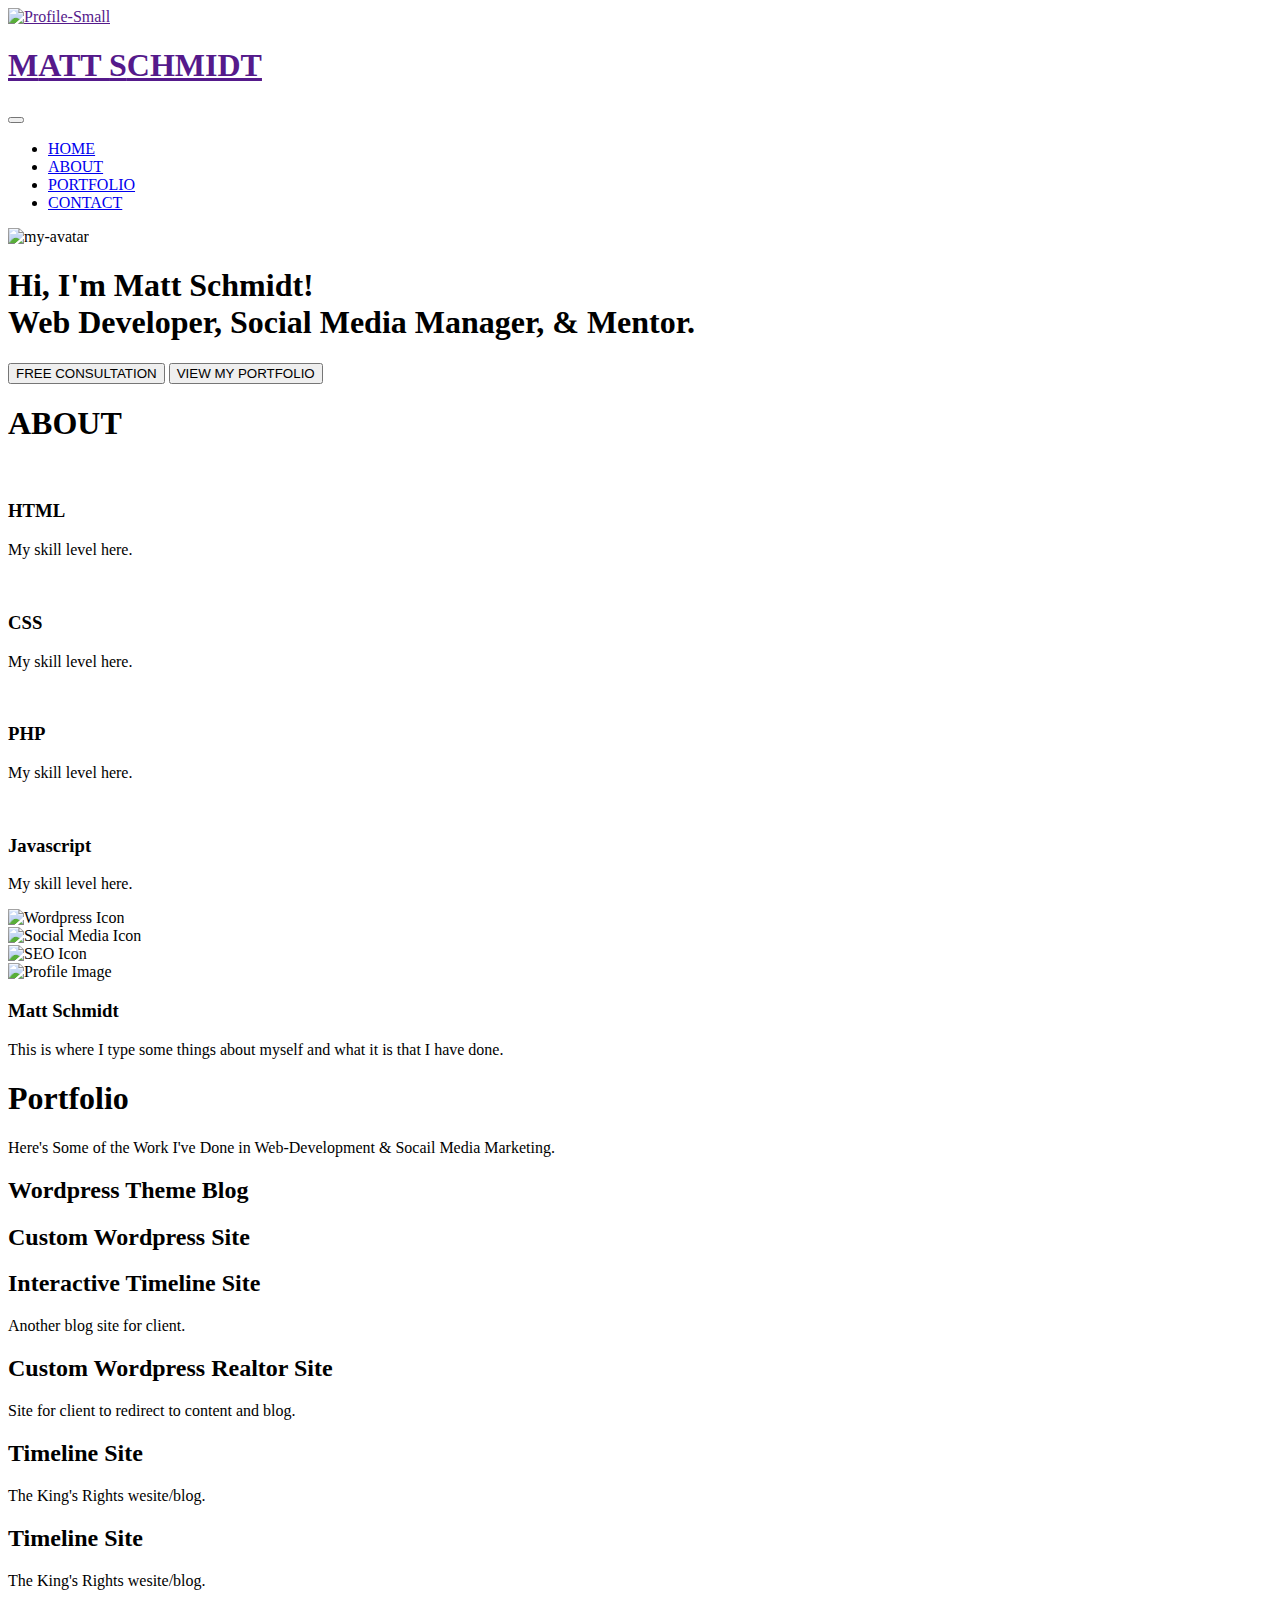
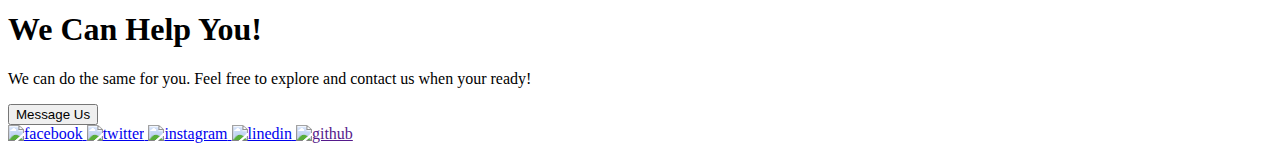
==== index.html @ c2aea539 "change css style folder name" ====
<!DOCTYPE html>
<html lang="en" dir="ltr">

<head>
  <meta charset="utf-8">
  <title>Matt Schmidt</title>
  <link rel="stylesheet" href="https://stackpath.bootstrapcdn.com/bootstrap/4.3.0/css/bootstrap.min.css" integrity="sha384-PDle/QlgIONtM1aqA2Qemk5gPOE7wFq8+Em+G/hmo5Iq0CCmYZLv3fVRDJ4MMwEA" crossorigin="anonymous">
  <meta name="viewport" content="width=device-width, initial-scale=1">
  <link href="https://fonts.googleapis.com/css?family=Lora|Oswald" rel="stylesheet">
  <link rel="stylesheet" href="CSS/style.css">
</head>

<body>
  <nav class="navbar navbar-expand-md navbar-dark bg-dark sticky-top remove-nav-padding">
    <a class="navbar-brand edits-to-nav-heading" href="">
      <img class="profile-image" src="images/profilesmall.png" alt="Profile-Small">
      <h1 class="logo"><span class="h3-large">M</span><span class="h3-small">ATT </span><span class="h3-large">S</span><span class="h3-small">CHMIDT</span></h1>
    </a>
    <button class="navbar-toggler" type="button" data-toggle="collapse" data-target="#navbarNav" aria-controls="navbarNav" aria-expanded="false" aria-label="Toggle navigation">
      <span class="navbar-toggler-icon"></span>
    </button>
    <div class="collapse navbar-collapse" id="navbarNav">
      <ul class="navbar-nav ml-auto">
        <li class="nav-item active">
          <a class="nav-link scroll" href="#home">HOME</a>
        </li>
        <li class="nav-item">
          <a class="nav-link scroll" href="#about">ABOUT</a>
        </li>
        <li class="nav-item">
          <a class="nav-link scroll" href="#portfolio">PORTFOLIO</a>
        </li>
        <li class="nav-item">
          <a class="nav-link scroll" href="#contact">CONTACT</a>
        </li>
      </ul>
    </div>
  </nav>
  <div id="home" class="header-section parallax--bg" style="background-image: url(https://cdn.pixabay.com/photo/2017/06/26/08/13/mockup-2443050_960_720.jpg)">
    <div class="header-section-info">
      <img src="images/Matt Travis Profile Photo.jpg" alt="my-avatar">
      <h1>Hi, I'm <span>Matt Schmidt</span>!<br>Web Developer, Social Media Manager, & Mentor.</h1>
      <div class="header-buttons">
        <button type="button" class="btn btn-dark button-edit-small">FREE CONSULTATION</button>
        <button type="button" class="btn btn-dark button-edit-small">VIEW MY PORTFOLIO</button>
      </div>
    </div>
  </div>
  <div id="about" class="middle-section">
    <h1>ABOUT</h1>
    <div class="services">
      <div class="languages">
        <img src="https://image.flaticon.com/icons/svg/25/25252.svg" alt="">
        <h3>HTML</h3>
        <p>My skill level here.</p>
        <img src="https://image.flaticon.com/icons/svg/9/9299.svg" alt="">
        <h3>CSS</h3>
        <p>My skill level here.</p>
        <img src="https://image.flaticon.com/icons/svg/1/1975.svg" alt="">
        <h3>PHP</h3>
        <p>My skill level here.</p>
        <img src="https://image.flaticon.com/icons/svg/919/919828.svg" alt="">
        <h3>Javascript</h3>
        <p>My skill level here.</p>
      </div>
      <div class="service-and-me">
        <div class="web-services">
          <div class="service s1">
            <img src="https://image.flaticon.com/icons/svg/34/34209.svg" alt="Wordpress Icon">
          </div>
          <div class="service s2">
            <img src="https://image.flaticon.com/icons/svg/865/865136.svg" alt="Social Media Icon">
          </div>
          <div class="service s3">
            <img src="https://image.flaticon.com/icons/svg/1150/1150575.svg" alt="SEO Icon">
          </div>
        </div>
        <div class="about-me">
          <img src="images/profilesmall.png" alt="Profile Image">
          <h3>Matt Schmidt</h3>
          <p>This is where I type some things about myself and what it is that I have done.</p>
        </div>
      </div>
    </div>
  </div>
  <div id="portfolio" class="bottom-section">
    <div class="portfolio-heading">
      <h1>Portfolio</h1>
      <p>Here's Some of the Work I've Done in Web-Development & Socail Media Marketing.</p>
    </div>
    <div class="grid-portfolio">
      <div class="grid-portfolio-item one">
        <h2>Wordpress Theme Blog</h2>
      </div>
      <div class="grid-portfolio-item two">
        <h2>Custom Wordpress Site</h2>
      </div>
      <div class="grid-portfolio-item three">
        <h2>Interactive Timeline Site</h2>
        <p>Another blog site for client.</p>
      </div>
      <div class="grid-portfolio-item four">
        <h2>Custom Wordpress Realtor Site</h2>
        <p>Site for client to redirect to content and blog.</p>
      </div>
      <div class="grid-portfolio-item five">
        <h2>Timeline Site</h2>
        <p>The King's Rights wesite/blog.</p>
      </div>
      <div class="grid-portfolio-item six">
        <h2>Timeline Site</h2>
        <p>The King's Rights wesite/blog.</p>
      </div>
    </div>
  </div>
  <div id="contact" class="lower-bottom-section">
    <div class="contact-section">
      <h1>We Can Help You!</h1>
      <p>We can do the same for you. Feel free to explore and contact us when your ready!</p>
      <button type="button" class="btn btn-dark">Message Us</button>
    </div>
  </div>
  <div class="footer-section bg-dark">
    <div class="social-media">
      <a href="https://www.facebook.com/WestonMediaCo">
        <img class="social-media-icon" src="https://image.flaticon.com/icons/svg/145/145802.svg" alt="facebook">
      </a>
      <a href="https://twitter.com/WestonMediaCo">
        <img class="social-media-icon" src="https://image.flaticon.com/icons/svg/145/145812.svg" alt="twitter">
      </a>
      <a href="https://www.instagram.com/westonmediaco">
        <img class="social-media-icon" src="https://image.flaticon.com/icons/svg/145/145805.svg" alt="instagram">
      </a>
      <a href="https://www.linkedin.com/in/matthew-schmidt-96b339a3/">
        <img class="social-media-icon" src="https://image.flaticon.com/icons/svg/145/145807.svg" alt="linedin">
      </a>
      <a href="">
        <img class="social-media-icon" src="https://image.flaticon.com/icons/svg/733/733553.svg" alt="github">
      </a>
    </div>
  </div>

  <script src="https://code.jquery.com/jquery-3.3.1.slim.min.js" integrity="sha384-q8i/X+965DzO0rT7abK41JStQIAqVgRVzpbzo5smXKp4YfRvH+8abtTE1Pi6jizo" crossorigin="anonymous"></script>
  <script src="https://cdnjs.cloudflare.com/ajax/libs/popper.js/1.14.7/umd/popper.min.js" integrity="sha384-UO2eT0CpHqdSJQ6hJty5KVphtPhzWj9WO1clHTMGa3JDZwrnQq4sF86dIHNDz0W1" crossorigin="anonymous"></script>
  <script src="https://stackpath.bootstrapcdn.com/bootstrap/4.3.0/js/bootstrap.min.js" integrity="sha384-7aThvCh9TypR7fIc2HV4O/nFMVCBwyIUKL8XCtKE+8xgCgl/PQGuFsvShjr74PBp" crossorigin="anonymous"></script>
  <script src="script.js"></script>

</body>

</html>
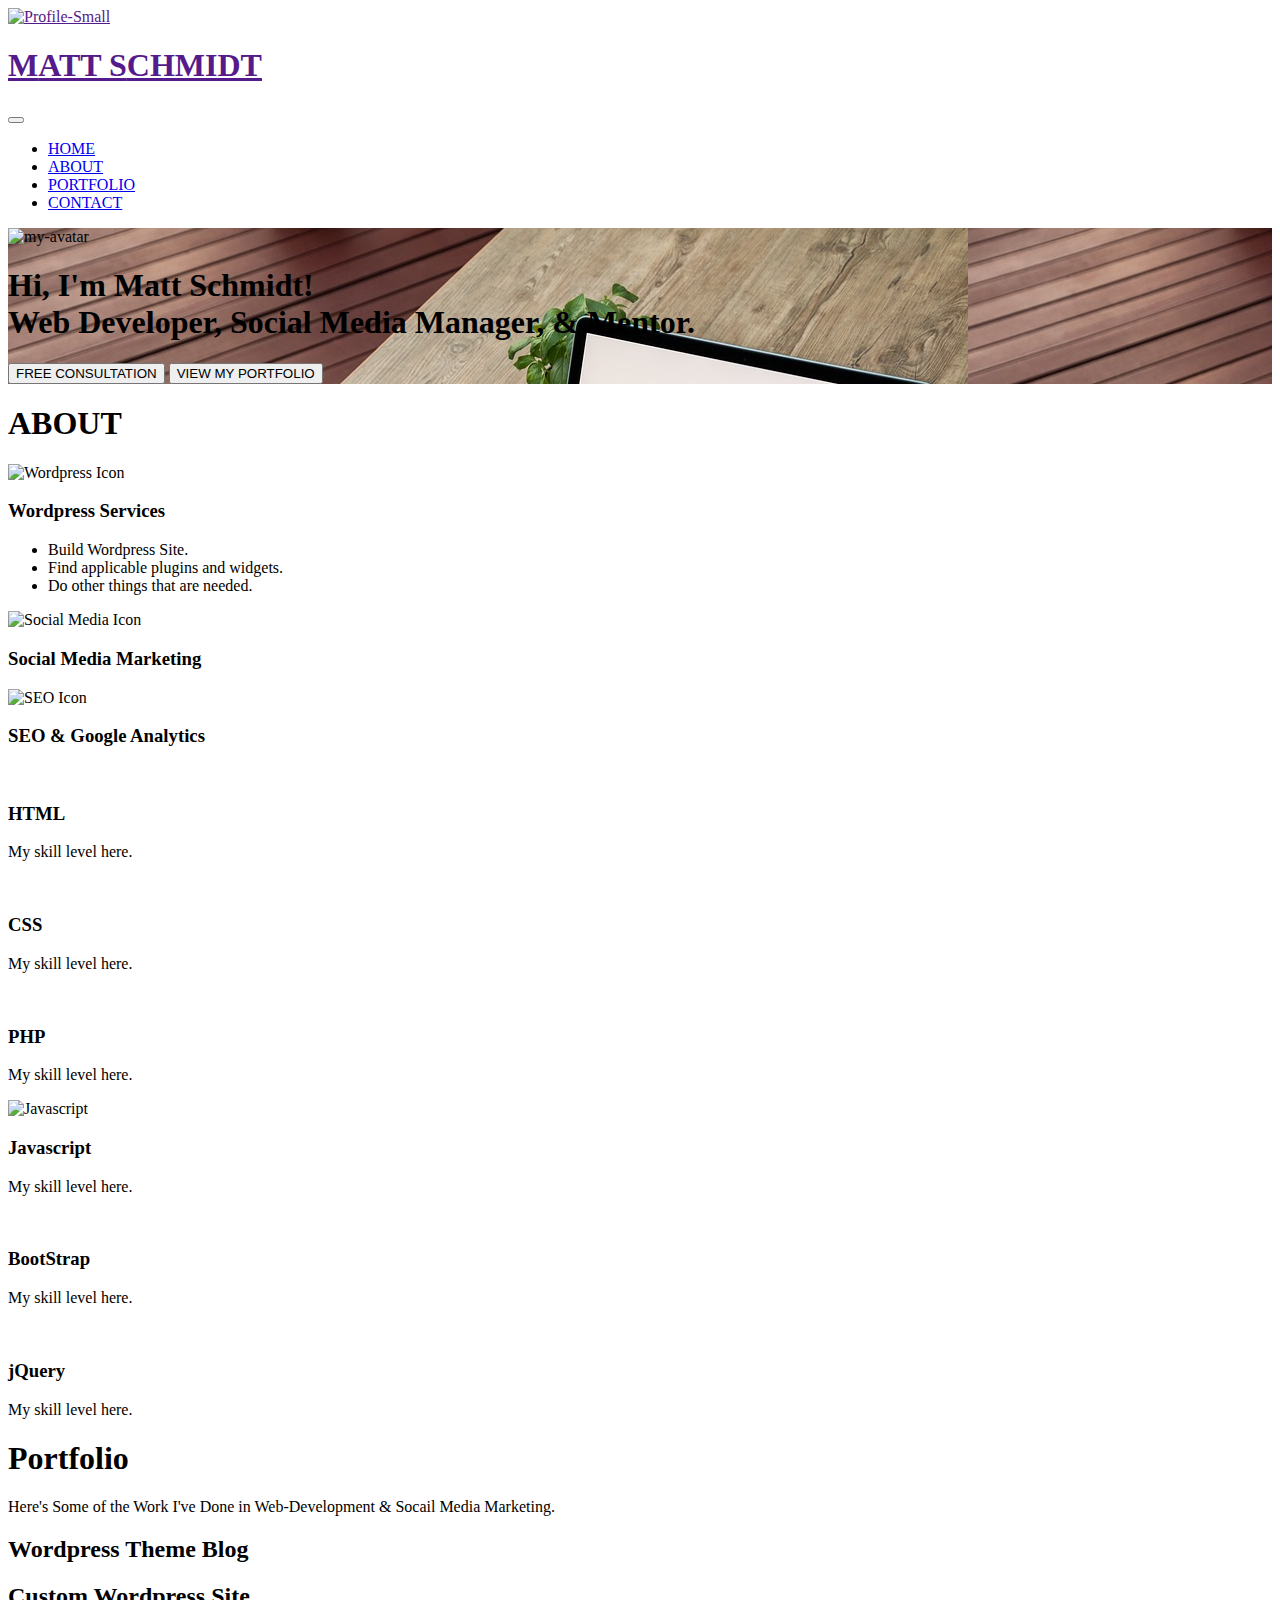
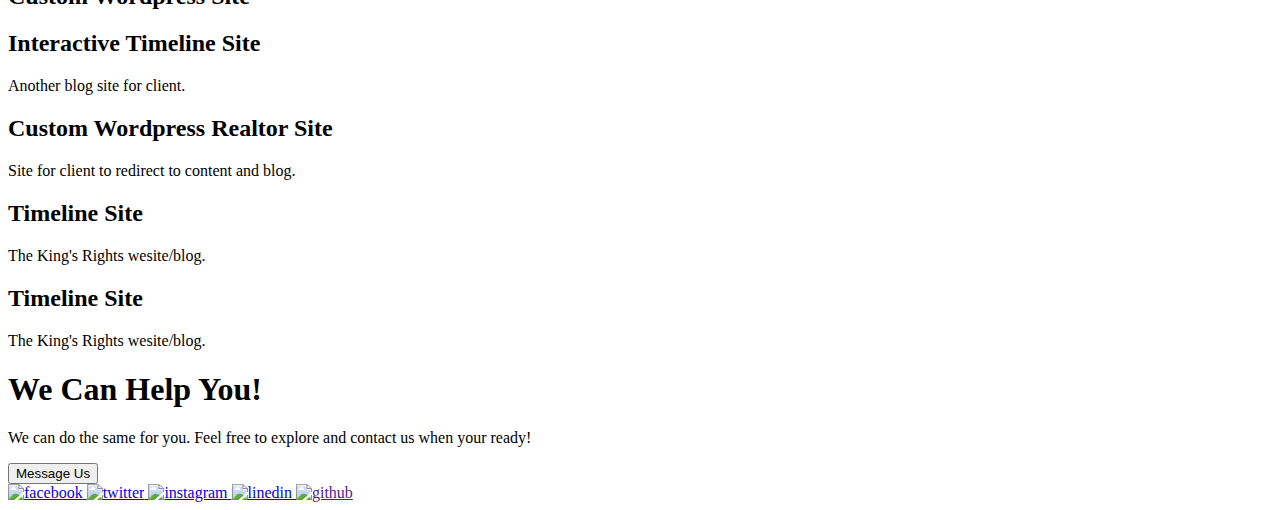
==== commit b5d26685: "Updating All Files" ====
--- a/index.html
+++ b/index.html
@@ -7,7 +7,7 @@
   <link rel="stylesheet" href="https://stackpath.bootstrapcdn.com/bootstrap/4.3.0/css/bootstrap.min.css" integrity="sha384-PDle/QlgIONtM1aqA2Qemk5gPOE7wFq8+Em+G/hmo5Iq0CCmYZLv3fVRDJ4MMwEA" crossorigin="anonymous">
   <meta name="viewport" content="width=device-width, initial-scale=1">
   <link href="https://fonts.googleapis.com/css?family=Lora|Oswald" rel="stylesheet">
-  <link rel="stylesheet" href="CSS/style.css">
+  <link rel="stylesheet" href="css/style.css">
 </head>
 
 <body>
@@ -36,7 +36,7 @@
       </ul>
     </div>
   </nav>
-  <div id="home" class="header-section parallax--bg" style="background-image: url(https://cdn.pixabay.com/photo/2017/06/26/08/13/mockup-2443050_960_720.jpg)">
+  <div id="home" class="header-section parallax--bg" style="background-image: url('images/laptop-on-tables.jpg')">
     <div class="header-section-info">
       <img src="images/Matt Travis Profile Photo.jpg" alt="my-avatar">
       <h1>Hi, I'm <span>Matt Schmidt</span>!<br>Web Developer, Social Media Manager, & Mentor.</h1>
@@ -48,38 +48,67 @@
   </div>
   <div id="about" class="middle-section">
     <h1>ABOUT</h1>
-    <div class="services">
-      <div class="languages">
-        <img src="https://image.flaticon.com/icons/svg/25/25252.svg" alt="">
+        <div class="web-services">
+          <div class="ind-service s1">
+            <img src="images/wordpress.png" alt="Wordpress Icon">
+            <h3>Wordpress Services</h3>
+            <ul>
+              <li>Build Wordpress Site.</li>
+              <li>Find applicable plugins and widgets.</li>
+              <li>Do other things that are needed.</li>
+            </ul>
+          </div>
+          <div class="ind-service s2">
+            <img src="https://image.flaticon.com/icons/svg/865/865136.svg" alt="Social Media Icon">
+            <h3>Social Media Marketing</h3>
+          </div>
+          <div class="ind-service s3">
+            <img src="https://image.flaticon.com/icons/svg/1150/1150575.svg" alt="SEO Icon">
+            <h3>SEO & Google Analytics</h3>
+          </div>
+    </div>
+    <div class="languages">
+      <div class="lang-box">
+        <div class="lang-img-bg">
+          <img src="https://image.flaticon.com/icons/svg/25/25252.svg" alt="">
+        </div>
         <h3>HTML</h3>
         <p>My skill level here.</p>
-        <img src="https://image.flaticon.com/icons/svg/9/9299.svg" alt="">
+      </div>
+      <div class="lang-box">
+        <div class="lang-img-bg">
+          <img src="https://image.flaticon.com/icons/svg/9/9299.svg" alt="">
+        </div>
         <h3>CSS</h3>
         <p>My skill level here.</p>
-        <img src="https://image.flaticon.com/icons/svg/1/1975.svg" alt="">
+      </div>
+      <div class="lang-box">
+        <div class="lang-img-bg">
+          <img src="images/php.png" alt="">
+        </div>
         <h3>PHP</h3>
         <p>My skill level here.</p>
-        <img src="https://image.flaticon.com/icons/svg/919/919828.svg" alt="">
+      </div>
+      <div class="lang-box">
+        <div class="lang-img-bg">
+          <img src="https://image.flaticon.com/icons/svg/919/919828.svg" alt="Javascript">
+        </div>
         <h3>Javascript</h3>
         <p>My skill level here.</p>
       </div>
-      <div class="service-and-me">
-        <div class="web-services">
-          <div class="service s1">
-            <img src="https://image.flaticon.com/icons/svg/34/34209.svg" alt="Wordpress Icon">
-          </div>
-          <div class="service s2">
-            <img src="https://image.flaticon.com/icons/svg/865/865136.svg" alt="Social Media Icon">
-          </div>
-          <div class="service s3">
-            <img src="https://image.flaticon.com/icons/svg/1150/1150575.svg" alt="SEO Icon">
-          </div>
+      <div class="lang-box">
+        <div class="lang-img-bg">
+          <img src="https://image.flaticon.com/icons/svg/1/1975.svg" alt="">
         </div>
-        <div class="about-me">
-          <img src="images/profilesmall.png" alt="Profile Image">
-          <h3>Matt Schmidt</h3>
-          <p>This is where I type some things about myself and what it is that I have done.</p>
+        <h3>BootStrap</h3>
+        <p>My skill level here.</p>
+      </div>
+      <div class="lang-box">
+        <div class="lang-img-bg">
+          <img src="https://image.flaticon.com/icons/svg/1/1975.svg" alt="">
         </div>
+        <h3>jQuery</h3>
+        <p>My skill level here.</p>
       </div>
     </div>
   </div>
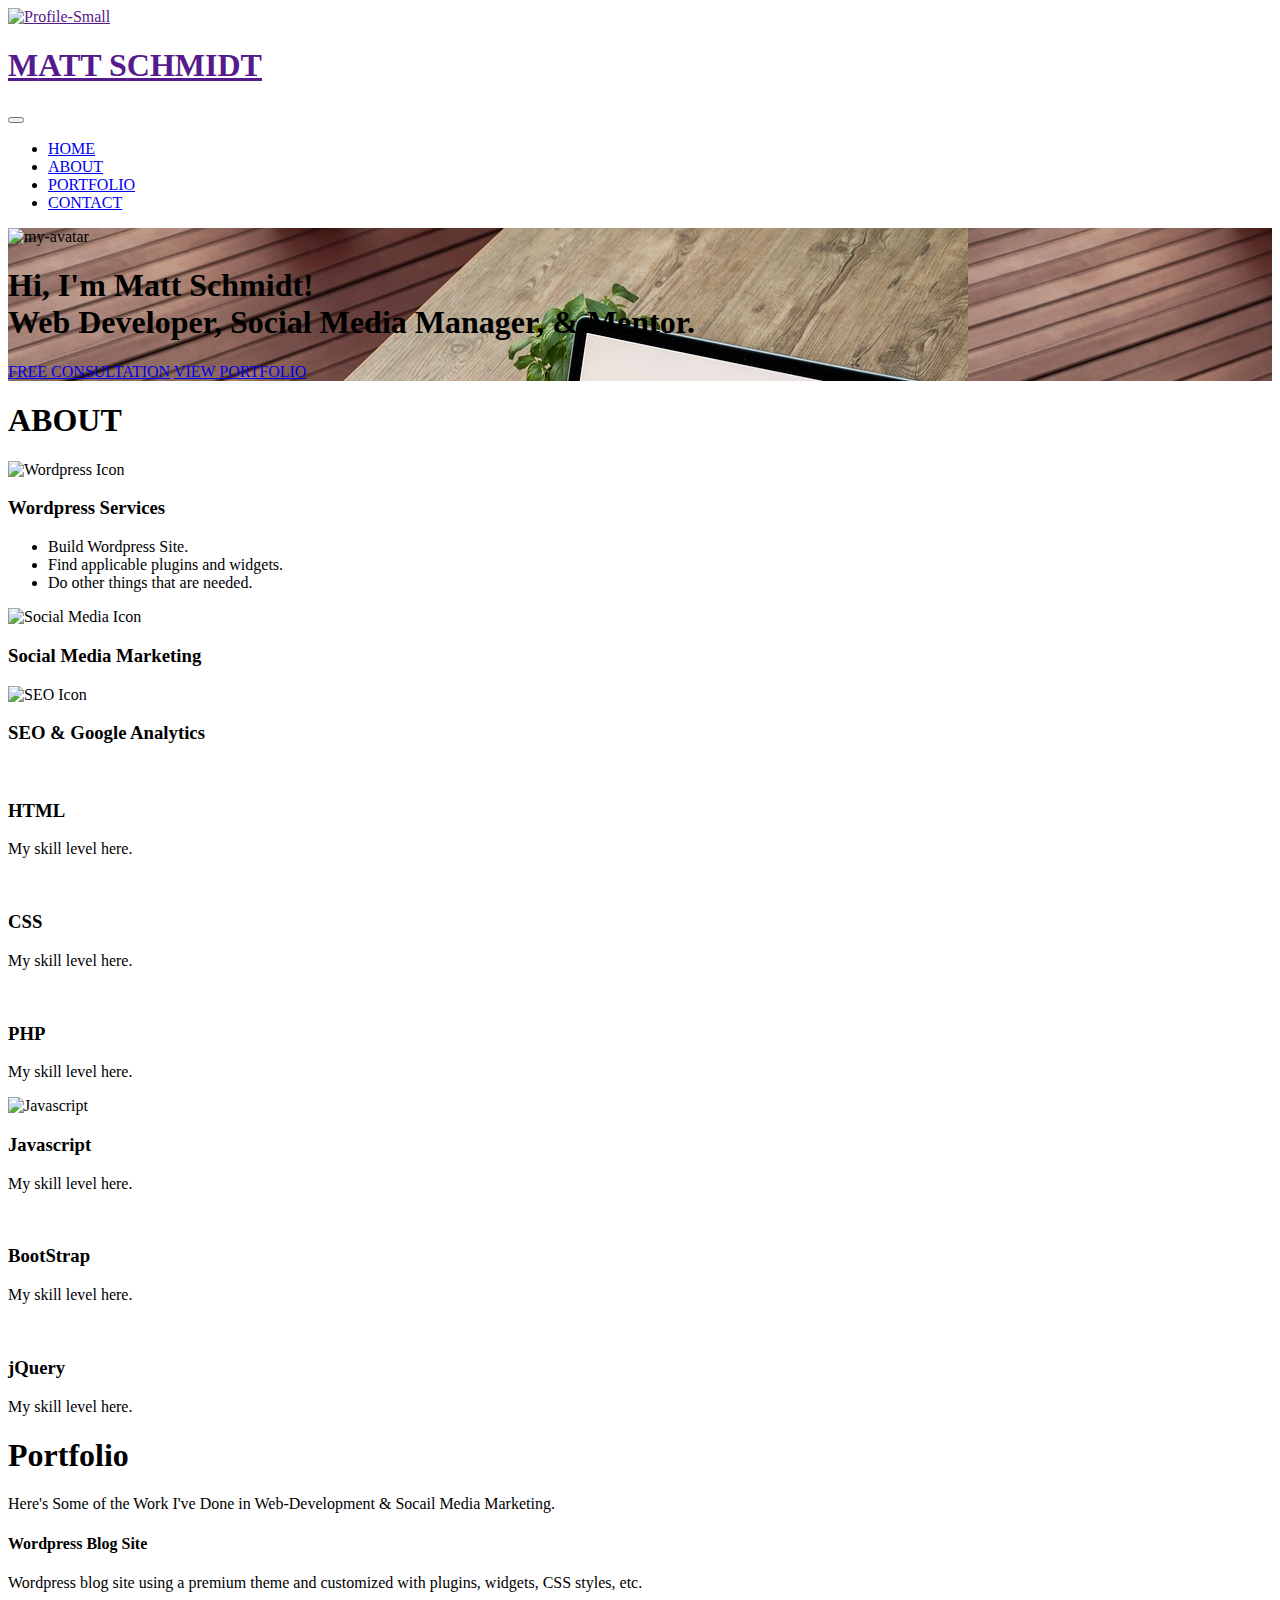
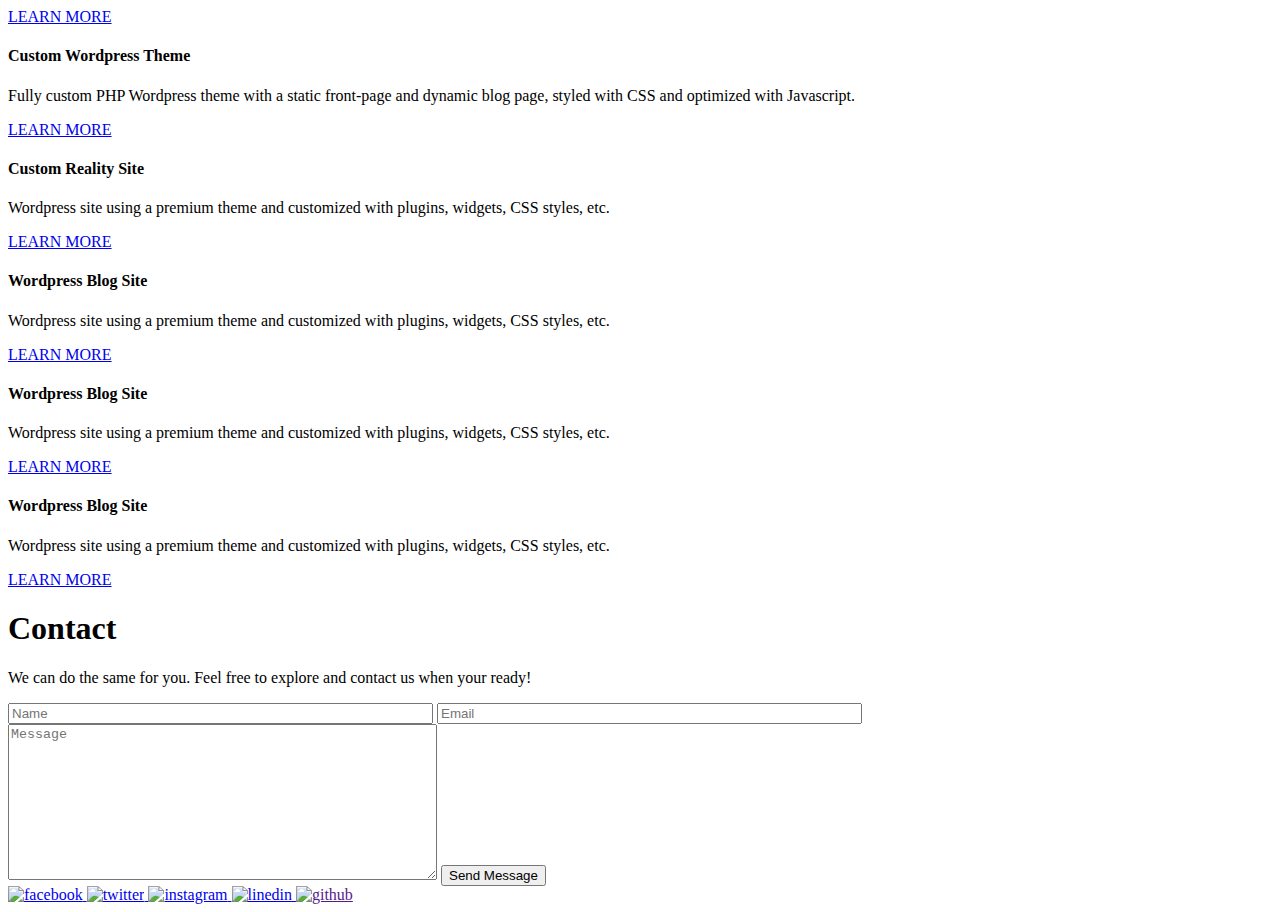
==== commit ef367bab: "javascript order switched" ====
--- a/index.html
+++ b/index.html
@@ -41,31 +41,31 @@
       <img src="images/Matt Travis Profile Photo.jpg" alt="my-avatar">
       <h1>Hi, I'm <span>Matt Schmidt</span>!<br>Web Developer, Social Media Manager, & Mentor.</h1>
       <div class="header-buttons">
-        <button type="button" class="btn btn-dark button-edit-small">FREE CONSULTATION</button>
-        <button type="button" class="btn btn-dark button-edit-small">VIEW MY PORTFOLIO</button>
+        <a class="btn btn-outline-light" href="#contact" role="button">FREE CONSULTATION</a>
+        <a class="btn btn-outline-light" href="#portfolio" role="button">VIEW PORTFOLIO</a>
       </div>
     </div>
   </div>
   <div id="about" class="middle-section">
     <h1>ABOUT</h1>
-        <div class="web-services">
-          <div class="ind-service s1">
-            <img src="images/wordpress.png" alt="Wordpress Icon">
-            <h3>Wordpress Services</h3>
-            <ul>
-              <li>Build Wordpress Site.</li>
-              <li>Find applicable plugins and widgets.</li>
-              <li>Do other things that are needed.</li>
-            </ul>
-          </div>
-          <div class="ind-service s2">
-            <img src="https://image.flaticon.com/icons/svg/865/865136.svg" alt="Social Media Icon">
-            <h3>Social Media Marketing</h3>
-          </div>
-          <div class="ind-service s3">
-            <img src="https://image.flaticon.com/icons/svg/1150/1150575.svg" alt="SEO Icon">
-            <h3>SEO & Google Analytics</h3>
-          </div>
+    <div class="web-services">
+      <div class="ind-service s1">
+        <img src="images/wordpress.png" alt="Wordpress Icon">
+        <h3>Wordpress Services</h3>
+        <ul>
+          <li>Build Wordpress Site.</li>
+          <li>Find applicable plugins and widgets.</li>
+          <li>Do other things that are needed.</li>
+        </ul>
+      </div>
+      <div class="ind-service s2">
+        <img src="https://image.flaticon.com/icons/svg/865/865136.svg" alt="Social Media Icon">
+        <h3>Social Media Marketing</h3>
+      </div>
+      <div class="ind-service s3">
+        <img src="https://image.flaticon.com/icons/svg/1150/1150575.svg" alt="SEO Icon">
+        <h3>SEO & Google Analytics</h3>
+      </div>
     </div>
     <div class="languages">
       <div class="lang-box">
@@ -119,35 +119,70 @@
     </div>
     <div class="grid-portfolio">
       <div class="grid-portfolio-item one">
-        <h2>Wordpress Theme Blog</h2>
+        <div class="overlay overlay-one">
+          <h4>Wordpress Blog Site</h4>
+          <p>Wordpress blog site using a premium theme and customized with plugins, widgets, CSS styles, etc.</p>
+          <div class="overlay-icons">
+            <a class="btn btn-outline-dark" href="thekingsrights.html" role="button">LEARN MORE</a>
+          </div>
+        </div>
       </div>
       <div class="grid-portfolio-item two">
-        <h2>Custom Wordpress Site</h2>
+        <div class="overlay overlay-two">
+          <h4>Custom Wordpress Theme</h4>
+          <p>Fully custom PHP Wordpress theme with a static front-page and dynamic blog page, styled with CSS and optimized with Javascript.</p>
+          <div class="overlay-icons">
+            <a class="btn btn-outline-dark" href="grennslugg.html" role="button">LEARN MORE</a>
+          </div>
+        </div>
       </div>
       <div class="grid-portfolio-item three">
-        <h2>Interactive Timeline Site</h2>
-        <p>Another blog site for client.</p>
+        <div class="overlay overlay-three">
+          <h4>Custom Reality Site</h4>
+          <p>Wordpress site using a premium theme and customized with plugins, widgets, CSS styles, etc.</p>
+          <div class="overlay-icons">
+            <a class="btn btn-outline-dark" href="#contact" role="button">LEARN MORE</a>
+          </div>
+        </div>
       </div>
       <div class="grid-portfolio-item four">
-        <h2>Custom Wordpress Realtor Site</h2>
-        <p>Site for client to redirect to content and blog.</p>
+        <div class="overlay overlay-four">
+          <h4>Wordpress Blog Site</h4>
+          <p>Wordpress site using a premium theme and customized with plugins, widgets, CSS styles, etc.</p>
+          <div class="overlay-icons">
+            <a class="btn btn-outline-dark" href="#contact" role="button">LEARN MORE</a>
+          </div>
+        </div>
       </div>
       <div class="grid-portfolio-item five">
-        <h2>Timeline Site</h2>
-        <p>The King's Rights wesite/blog.</p>
+        <div class="overlay overlay-five">
+          <h4>Wordpress Blog Site</h4>
+          <p>Wordpress site using a premium theme and customized with plugins, widgets, CSS styles, etc.</p>
+          <div class="overlay-icons">
+            <a class="btn btn-outline-dark" href="#contact" role="button">LEARN MORE</a>
+          </div>
+        </div>
       </div>
       <div class="grid-portfolio-item six">
-        <h2>Timeline Site</h2>
-        <p>The King's Rights wesite/blog.</p>
+        <div class="overlay overlay-six">
+          <h4>Wordpress Blog Site</h4>
+          <p>Wordpress site using a premium theme and customized with plugins, widgets, CSS styles, etc.</p>
+          <div class="overlay-icons">
+            <a class="btn btn-outline-dark" href="#contact" role="button">LEARN MORE</a>
+          </div>
+        </div>
       </div>
     </div>
   </div>
   <div id="contact" class="lower-bottom-section">
-    <div class="contact-section">
-      <h1>We Can Help You!</h1>
-      <p>We can do the same for you. Feel free to explore and contact us when your ready!</p>
-      <button type="button" class="btn btn-dark">Message Us</button>
-    </div>
+    <h1>Contact</h1>
+    <p>We can do the same for you. Feel free to explore and contact us when your ready!</p>
+    <form class="contact-form" action="index.html">
+      <input type="text" name="Name" placeholder="Name" size="50" required>
+      <input type="email" name="Email" placeholder="Email" size="50" required>
+      <textarea type="text" name="Message" placeholder="Message" cols="51" rows="10" required></textarea>
+      <input type="submit" value="Send Message" class="btn btn-outline-dark">
+    </form>
   </div>
   <div class="footer-section bg-dark">
     <div class="social-media">
@@ -168,11 +203,11 @@
       </a>
     </div>
   </div>
-
+  
+  <script src="script.js"></script>
   <script src="https://code.jquery.com/jquery-3.3.1.slim.min.js" integrity="sha384-q8i/X+965DzO0rT7abK41JStQIAqVgRVzpbzo5smXKp4YfRvH+8abtTE1Pi6jizo" crossorigin="anonymous"></script>
   <script src="https://cdnjs.cloudflare.com/ajax/libs/popper.js/1.14.7/umd/popper.min.js" integrity="sha384-UO2eT0CpHqdSJQ6hJty5KVphtPhzWj9WO1clHTMGa3JDZwrnQq4sF86dIHNDz0W1" crossorigin="anonymous"></script>
   <script src="https://stackpath.bootstrapcdn.com/bootstrap/4.3.0/js/bootstrap.min.js" integrity="sha384-7aThvCh9TypR7fIc2HV4O/nFMVCBwyIUKL8XCtKE+8xgCgl/PQGuFsvShjr74PBp" crossorigin="anonymous"></script>
-  <script src="script.js"></script>
 
 </body>
 
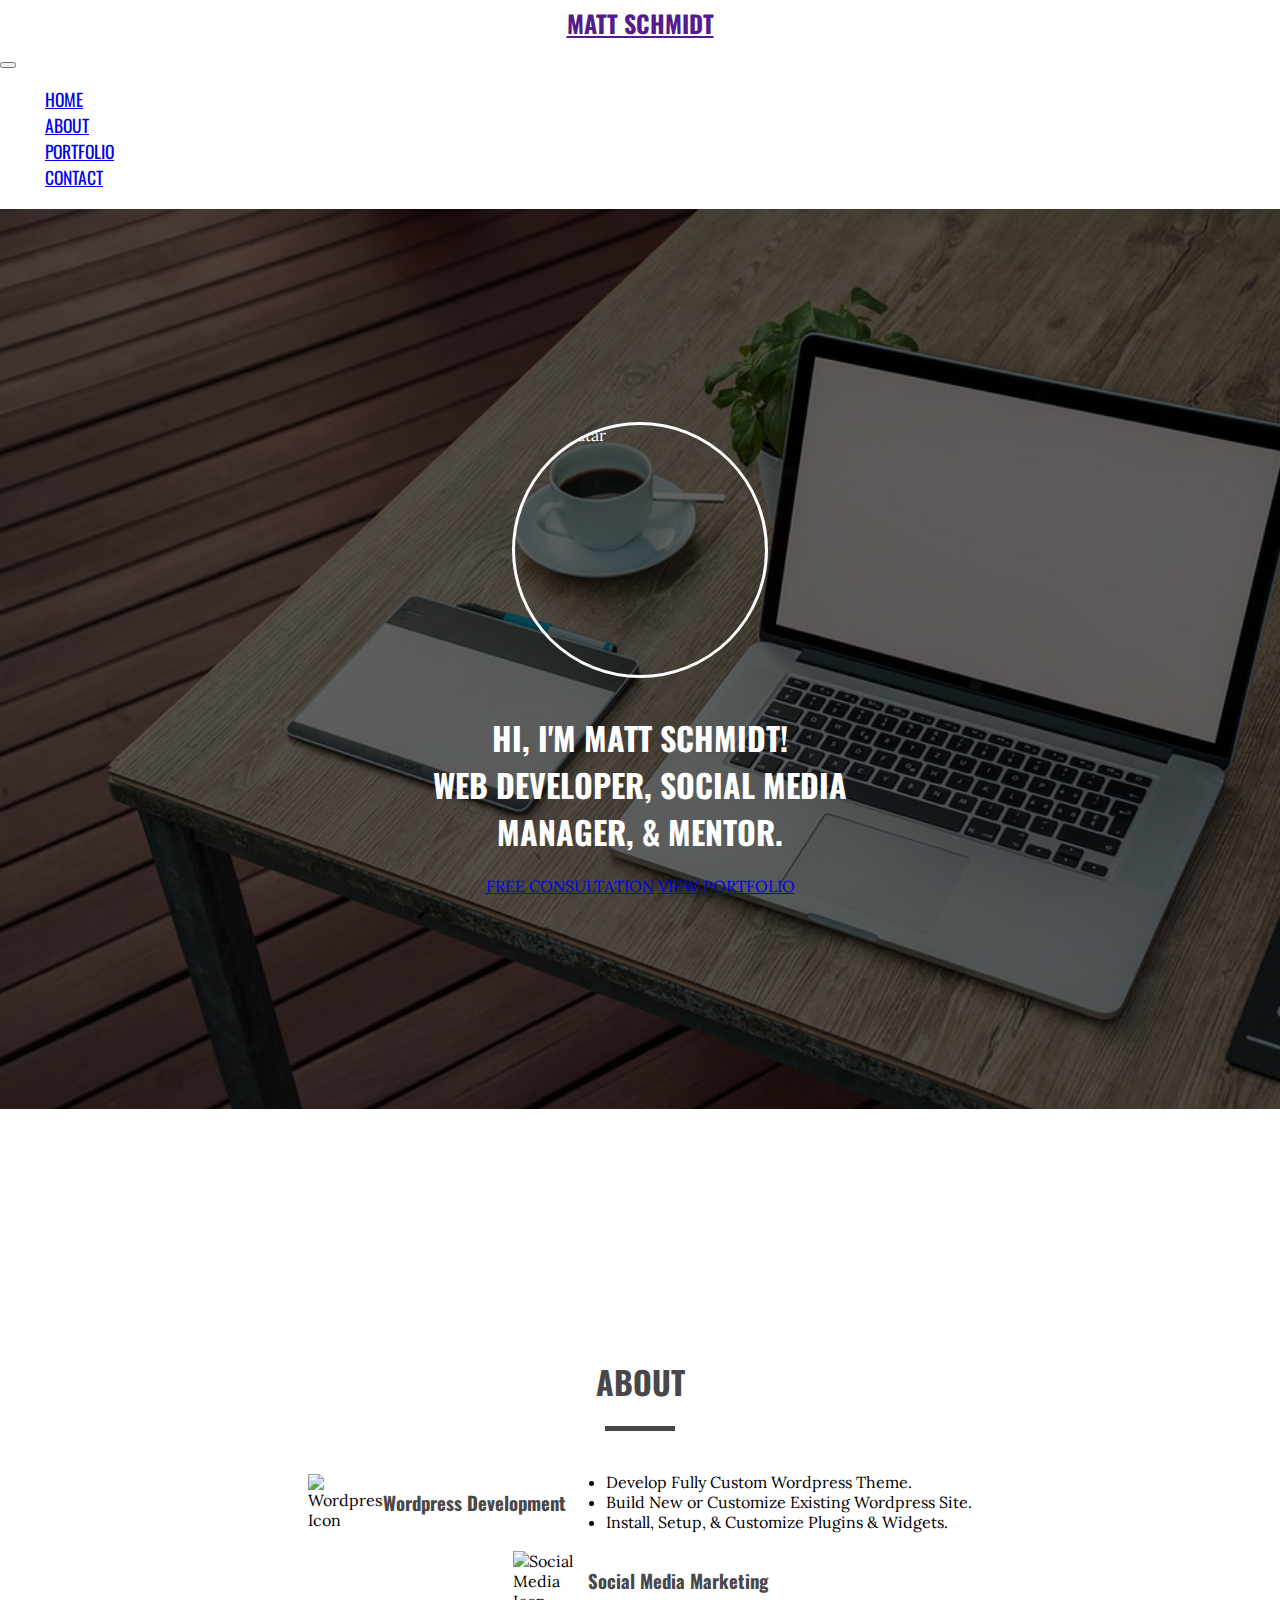
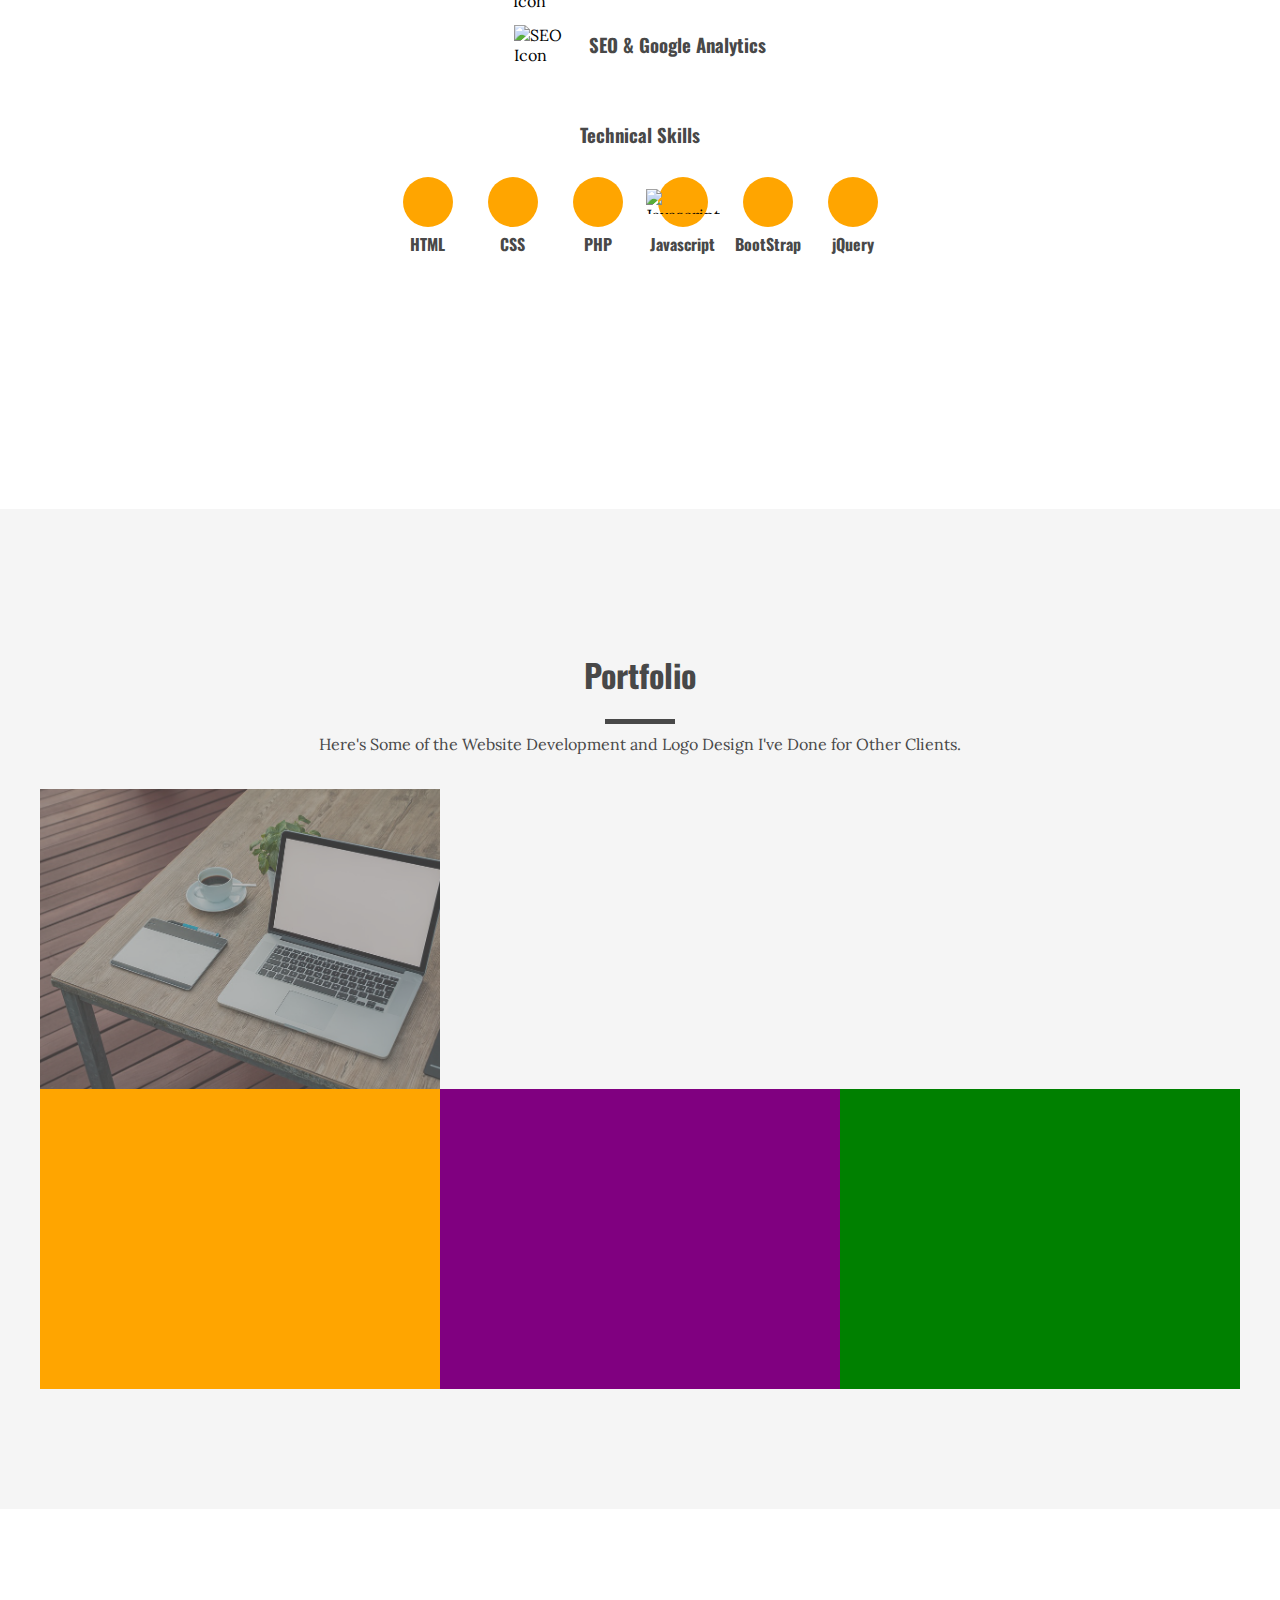
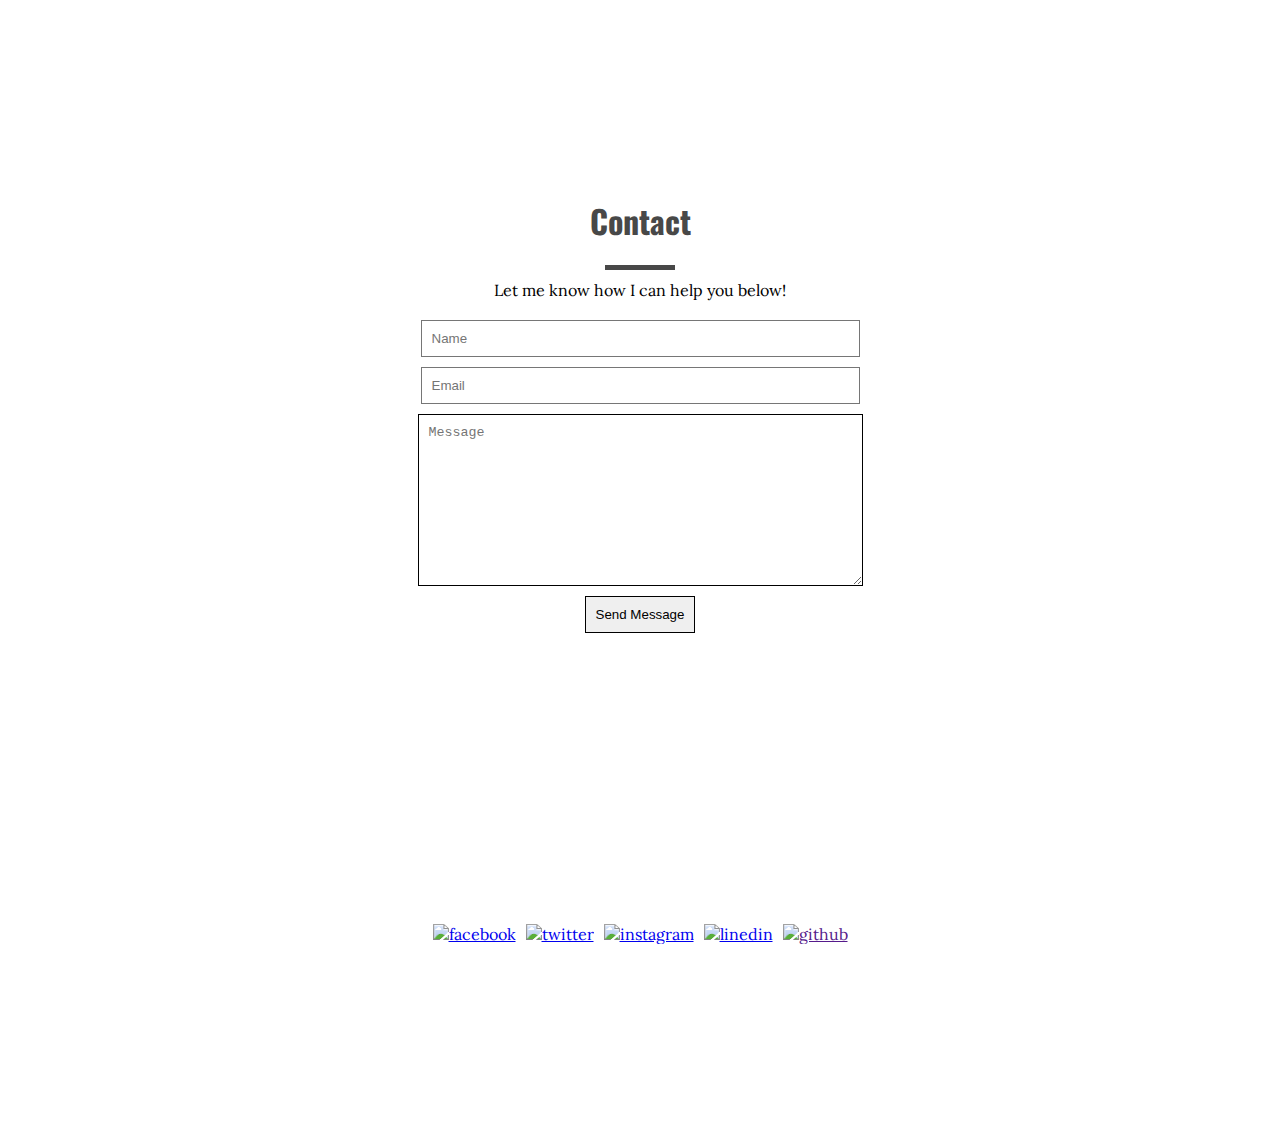
==== commit 969590da: "Several Updates" ====
--- a/index.html
+++ b/index.html
@@ -3,7 +3,7 @@
 
 <head>
   <meta charset="utf-8">
-  <title>Matt Schmidt</title>
+  <title>Matt Schmidt | Web Developer</title>
   <link rel="stylesheet" href="https://stackpath.bootstrapcdn.com/bootstrap/4.3.0/css/bootstrap.min.css" integrity="sha384-PDle/QlgIONtM1aqA2Qemk5gPOE7wFq8+Em+G/hmo5Iq0CCmYZLv3fVRDJ4MMwEA" crossorigin="anonymous">
   <meta name="viewport" content="width=device-width, initial-scale=1">
   <link href="https://fonts.googleapis.com/css?family=Lora|Oswald" rel="stylesheet">
@@ -11,10 +11,9 @@
 </head>
 
 <body>
-  <nav class="navbar navbar-expand-md navbar-dark bg-dark sticky-top remove-nav-padding">
+  <nav class="navbar navbar-expand-md navbar-dark bg-dark sticky-top">
     <a class="navbar-brand edits-to-nav-heading" href="">
-      <img class="profile-image" src="images/profilesmall.png" alt="Profile-Small">
-      <h1 class="logo"><span class="h3-large">M</span><span class="h3-small">ATT </span><span class="h3-large">S</span><span class="h3-small">CHMIDT</span></h1>
+      <h1 class="logo">MATT SCHMIDT</h1>
     </a>
     <button class="navbar-toggler" type="button" data-toggle="collapse" data-target="#navbarNav" aria-controls="navbarNav" aria-expanded="false" aria-label="Toggle navigation">
       <span class="navbar-toggler-icon"></span>
@@ -36,26 +35,28 @@
       </ul>
     </div>
   </nav>
-  <div id="home" class="header-section parallax--bg" style="background-image: url('images/laptop-on-tables.jpg')">
+  <div id="home" class="header-section parallax--bg">
     <div class="header-section-info">
       <img src="images/Matt Travis Profile Photo.jpg" alt="my-avatar">
       <h1>Hi, I'm <span>Matt Schmidt</span>!<br>Web Developer, Social Media Manager, & Mentor.</h1>
       <div class="header-buttons">
-        <a class="btn btn-outline-light" href="#contact" role="button">FREE CONSULTATION</a>
-        <a class="btn btn-outline-light" href="#portfolio" role="button">VIEW PORTFOLIO</a>
+        <a class="btn btn-outline-light scroll" href="#contact" role="button">FREE CONSULTATION</a>
+        <a class="btn btn-outline-light scroll" href="#portfolio" role="button">VIEW PORTFOLIO</a>
       </div>
     </div>
   </div>
   <div id="about" class="middle-section">
     <h1>ABOUT</h1>
+    <div class="title-line">
+    </div>
     <div class="web-services">
       <div class="ind-service s1">
         <img src="images/wordpress.png" alt="Wordpress Icon">
-        <h3>Wordpress Services</h3>
+        <h3>Wordpress Development</h3>
         <ul>
-          <li>Build Wordpress Site.</li>
-          <li>Find applicable plugins and widgets.</li>
-          <li>Do other things that are needed.</li>
+          <li>Develop Fully Custom Wordpress Theme.</li>
+          <li>Build New or Customize Existing Wordpress Site.</li>
+          <li>Install, Setup, & Customize Plugins & Widgets.</li>
         </ul>
       </div>
       <div class="ind-service s2">
@@ -67,61 +68,58 @@
         <h3>SEO & Google Analytics</h3>
       </div>
     </div>
+    <h3 class="tech-skills-title">Technical Skills</h3>
     <div class="languages">
       <div class="lang-box">
         <div class="lang-img-bg">
           <img src="https://image.flaticon.com/icons/svg/25/25252.svg" alt="">
         </div>
         <h3>HTML</h3>
-        <p>My skill level here.</p>
       </div>
       <div class="lang-box">
         <div class="lang-img-bg">
           <img src="https://image.flaticon.com/icons/svg/9/9299.svg" alt="">
         </div>
         <h3>CSS</h3>
-        <p>My skill level here.</p>
       </div>
       <div class="lang-box">
         <div class="lang-img-bg">
           <img src="images/php.png" alt="">
         </div>
         <h3>PHP</h3>
-        <p>My skill level here.</p>
       </div>
       <div class="lang-box">
         <div class="lang-img-bg">
           <img src="https://image.flaticon.com/icons/svg/919/919828.svg" alt="Javascript">
         </div>
         <h3>Javascript</h3>
-        <p>My skill level here.</p>
       </div>
       <div class="lang-box">
         <div class="lang-img-bg">
           <img src="https://image.flaticon.com/icons/svg/1/1975.svg" alt="">
         </div>
         <h3>BootStrap</h3>
-        <p>My skill level here.</p>
       </div>
       <div class="lang-box">
         <div class="lang-img-bg">
           <img src="https://image.flaticon.com/icons/svg/1/1975.svg" alt="">
         </div>
         <h3>jQuery</h3>
-        <p>My skill level here.</p>
       </div>
     </div>
   </div>
   <div id="portfolio" class="bottom-section">
     <div class="portfolio-heading">
       <h1>Portfolio</h1>
-      <p>Here's Some of the Work I've Done in Web-Development & Socail Media Marketing.</p>
+      <div class="title-line">
+      </div>
+      <p>Here's Some of the Website Development and Logo Design I've Done for Other Clients.</p>
     </div>
     <div class="grid-portfolio">
       <div class="grid-portfolio-item one">
         <div class="overlay overlay-one">
           <h4>Wordpress Blog Site</h4>
-          <p>Wordpress blog site using a premium theme and customized with plugins, widgets, CSS styles, etc.</p>
+          <p>Utilized a premium Wordpress theme and customized it with plugins, widgets, CSS styles, etc.</p>
           <div class="overlay-icons">
             <a class="btn btn-outline-dark" href="thekingsrights.html" role="button">LEARN MORE</a>
           </div>
@@ -130,7 +128,7 @@
       <div class="grid-portfolio-item two">
         <div class="overlay overlay-two">
           <h4>Custom Wordpress Theme</h4>
-          <p>Fully custom PHP Wordpress theme with a static front-page and dynamic blog page, styled with CSS and optimized with Javascript.</p>
+          <p>Developed fully custom Wordpress theme with a static front-page and blog, using PHP, Bootstrap, & JavaScript.</p>
           <div class="overlay-icons">
             <a class="btn btn-outline-dark" href="grennslugg.html" role="button">LEARN MORE</a>
           </div>
@@ -138,8 +136,8 @@
       </div>
       <div class="grid-portfolio-item three">
         <div class="overlay overlay-three">
-          <h4>Custom Reality Site</h4>
-          <p>Wordpress site using a premium theme and customized with plugins, widgets, CSS styles, etc.</p>
+          <h4>Custom Interactive Site</h4>
+          <p>Developed creative custom site that is interactive and user friendly using Javascript, CSS, & HTML.</p>
           <div class="overlay-icons">
             <a class="btn btn-outline-dark" href="#contact" role="button">LEARN MORE</a>
           </div>
@@ -176,13 +174,21 @@
   </div>
   <div id="contact" class="lower-bottom-section">
     <h1>Contact</h1>
-    <p>We can do the same for you. Feel free to explore and contact us when your ready!</p>
-    <form class="contact-form" action="index.html">
-      <input type="text" name="Name" placeholder="Name" size="50" required>
+    <div class="title-line">
+    </div>
+    <p>Let me know how I can help you below!</p>
+    <form class="contact-form cf-one" action="index.html">
+      <input type="text" name="Name" placeholder="Name" size="50"  required>
       <input type="email" name="Email" placeholder="Email" size="50" required>
       <textarea type="text" name="Message" placeholder="Message" cols="51" rows="10" required></textarea>
       <input type="submit" value="Send Message" class="btn btn-outline-dark">
     </form>
+    <form class="contact-form cf-two" action="index.html">
+      <input type="text" name="Name" placeholder="Name" size="35" required>
+      <input type="email" name="Email" placeholder="Email" size="35" required>
+      <textarea type="text" name="Message" placeholder="Message" cols="36" rows="10" required></textarea>
+      <input type="submit" value="Send Message" class="btn btn-outline-dark">
+    </form>
   </div>
   <div class="footer-section bg-dark">
     <div class="social-media">
@@ -203,11 +209,11 @@
       </a>
     </div>
   </div>
-  
-  <script src="script.js"></script>
-  <script src="https://code.jquery.com/jquery-3.3.1.slim.min.js" integrity="sha384-q8i/X+965DzO0rT7abK41JStQIAqVgRVzpbzo5smXKp4YfRvH+8abtTE1Pi6jizo" crossorigin="anonymous"></script>
+
+  <script src="https://ajax.googleapis.com/ajax/libs/jquery/3.3.1/jquery.min.js"></script>
   <script src="https://cdnjs.cloudflare.com/ajax/libs/popper.js/1.14.7/umd/popper.min.js" integrity="sha384-UO2eT0CpHqdSJQ6hJty5KVphtPhzWj9WO1clHTMGa3JDZwrnQq4sF86dIHNDz0W1" crossorigin="anonymous"></script>
   <script src="https://stackpath.bootstrapcdn.com/bootstrap/4.3.0/js/bootstrap.min.js" integrity="sha384-7aThvCh9TypR7fIc2HV4O/nFMVCBwyIUKL8XCtKE+8xgCgl/PQGuFsvShjr74PBp" crossorigin="anonymous"></script>
+  <script src="script.js"></script>
 
 </body>
 
--- a/css/style.css
+++ b/css/style.css
@@ -0,0 +1,560 @@
+body {
+  margin: 0;
+  font-family: 'Lora', serif;
+  background-color: white;
+  box-sizing: border-box;
+}
+
+h1, h2, h3, h4, h5, h6 {
+  text-align: center;
+  font-family: 'Oswald', sans-serif;
+}
+
+nav {
+  margin: auto;
+  font-family: 'Oswald', sans-serif;
+}
+
+input {
+  display: none;
+  margin: 0;
+  padding: 0;
+}
+
+label {
+  margin: auto 20px;
+}
+
+form {
+
+}
+
+input {
+  display: block;
+  margin: 10px auto;
+  border-style: solid;
+  border-width: 1px;
+  padding: 10px;
+}
+
+textarea {
+  display: block;
+  margin: 10px auto;
+  border-style: solid;
+  padding: 10px;
+  border-color: black;
+}
+
+/********************Class********************/
+
+.navbar {
+  padding-top: 0;
+  padding-bottom: 0;
+  border-style: solid;
+  border-width: 0 0 3px 0;
+  border-color: white;
+}
+
+.edits-to-nav-heading {
+  display: flex;
+  margin-right: 0;
+  padding: 0;
+}
+
+.logo {
+  margin: 5px;
+  flex-grow: 5;
+  font-size: 1.5em;
+  text-transform: uppercase;
+}
+
+.nav-item {
+  margin: auto 5px;
+  color: white;
+  flex-grow: 1;
+  font-size: 1.1em;
+}
+
+.active {
+
+}
+
+.header-section {
+  height: 100vh;
+  min-height: 500px;
+  color: white;
+  background-image: url('images-css/laptop-on-tables-dark.jpg');
+  background-size: cover;
+}
+
+.parallax--bg {
+
+}
+
+.header-section-info {
+  display: flex;
+  flex-direction: column;
+  align-items: center;
+  justify-content: center;
+  height: 100%;
+  max-width: 500px;
+  margin-left: auto;
+  margin-right: auto;
+}
+
+.header-section-info img {
+  width: 250px;
+  height: 250px;
+  border-radius: 50%;
+  border-style: solid;
+  margin: 0 15px 15px 15px;
+}
+
+.header-section-info h1 {
+  display: inline-block;
+  text-align: center;
+  text-transform: uppercase;
+}
+
+.header-section-info h1 span {
+}
+
+.profile-image {
+  max-width: 40px;
+  max-height: 40px;
+  flex-grow: 1;
+  margin: 10px 10px 0 5px;
+}
+
+.middle-section {
+  background-color: white;
+  height: auto;
+  min-height: 100vh;
+  display: flex;
+  flex-direction: column;
+  justify-content: center;
+  align-items: center;
+  padding-top: 50px;
+  padding-bottom: 50px;
+}
+
+.middle-section h1, .middle-section h3 {
+  color: #484848;
+}
+
+.title-line {
+  background-color: #484848;
+  height: 5px;
+  width: 70px;
+}
+
+.web-services {
+  display: flex;
+  flex-direction: column;
+  justify-content: center;
+  align-items: center;
+  margin: 25px;
+}
+
+.ind-service {
+  display: flex;
+  align-items: center;
+}
+
+.ind-service img {
+  width: 75px;
+  height: auto;
+}
+
+.about-me img {
+  width:
+  margin: auto;
+}
+
+.tech-skills-title {
+
+}
+
+.languages {
+  display: flex;
+  justify-content: center;
+  align-items: center;
+  margin: 10px;
+}
+
+.lang-box {
+  display: flex;
+  flex-direction: column;
+  justify-content: space-between;
+  align-items: center;
+  width: 75px;
+  margin-left: 5px;
+  margin-right: 5px;
+}
+
+.lang-box h3 {
+  margin-top: 5px;
+  font-size: 1em;
+}
+
+.lang-img-bg {
+  background-color: orange;
+  width: 50px;
+  height: 50px;
+  border-width: 5px;
+  border-radius: 50%;
+  display: flex;
+  justify-content: center;
+  align-items: center;
+}
+
+.lang-img-bg img {
+  height: 25px;
+  width: auto;
+  margin:0;
+}
+
+.bottom-section {
+  background-color: whitesmoke;
+  display: flex;
+  flex-direction: column;
+  justify-content: center;
+  align-items: center;
+  padding-top: 50px;
+  padding-bottom: 50px;
+  min-height: 100vh;
+}
+
+.portfolio-heading {
+  display: flex;
+  flex-direction: column;
+  justify-content: center;
+  align-items: center;
+  text-align: center;
+  margin: auto auto 0 auto;
+  width: 60%;
+  color: #484848;
+}
+
+.portfolio-heading p {
+  margin: 10px;
+}
+
+.grid-portfolio {
+  display: grid;
+  grid-gap: 0;
+  margin: 25px auto auto auto;
+  justify-content: center;
+  align-content: center;
+}
+
+.grid-portfolio-item {
+  color: white;
+  display: flex;
+  flex-direction: column;
+  justify-content: center;
+  align-items: center;
+  text-align: center;
+  width: 400px;
+  height: 300px;
+  background-size: cover;
+  background-position: center;
+  margin: 0;
+}
+
+.grid-portofolio-item:hover {
+background-position: center;
+background-blend-mode: initial;
+}
+
+.overlay-icons {
+  display: flex;
+  justify-content: space-around;
+  margin: 0;
+}
+
+.overlay-icons a {
+
+}
+
+.one {
+  background-image: url('images-css/laptop-on-tables.png');
+  grid-column-start: 1;
+  grid-column-end: 2;
+  grid-row-start: 1;
+  grid-row-end: 2;
+  transition: all 0.25s ease-in-out
+}
+
+.overlay{
+  overflow: hidden;
+  display: flex;
+  flex-direction: column;
+  justify-content: center;
+  align-items: center;
+  background-color: whitesmoke;
+  color: #484848;
+  margin: auto;
+  height: 0;
+  width: 100%;
+  opacity: 0;
+  transition: all ease-in-out 250ms;
+}
+
+.overlay h4 {
+  margin: 0;
+}
+
+.overlay p {
+ margin: 5%;
+}
+
+.grid-portfolio-item:hover .overlay {
+  opacity: 1;
+  height: 100%;
+}
+
+.two {
+  background-image: url('images-css/TKR Header Youtube 2.jpg');
+  grid-column-start: 2;
+  grid-column-end: 3;
+  grid-row-start: 1;
+  grid-row-end: 2;
+}
+
+.three {
+  background-image: url('images-css/timeline site.png');
+  grid-column-start: 3;
+  grid-column-end: 4;
+  grid-row-start: 1;
+  grid-row-end: 2;
+}
+
+.four {
+  /*background-image: url('images-css/TKRSS.png');*/
+  background-color: orange;
+  grid-column-start:1;
+  grid-column-end: 2;
+  grid-row-start: 2;
+  grid-row-end: 3;
+}
+
+.five {
+  /*background-image: url('images-css/TKRSS.png');*/
+  background-color: purple;
+  grid-column-start: 2;
+  grid-column-end: 3;
+  grid-row-start: 2;
+  grid-row-end: 3;
+}
+
+.six {
+  /*background-image: url('images-css/TKRSS.png');*/
+  background-color: green;
+  grid-column-start: 3;
+  grid-column-end: 4;
+  grid-row-start: 2;
+  grid-row-end: 3;
+}
+
+.lower-bottom-section {
+  display: flex;
+  flex-direction: column;
+  justify-content: center;
+  align-items: center;
+  padding-top: 50px;
+  padding-bottom: 50px;
+  width: 75%;height: auto;
+  min-height: 100vh;
+  margin: auto;
+  max-width: 800px;
+  margin: auto;
+  text-align: center;
+}
+
+.lower-bottom-section p {
+  margin: 10px;
+}
+
+.lower-bottom-section h1, .lower-bottom-section h3 {
+  color: #484848;
+}
+
+.cf-two {
+  display: none;
+}
+
+.footer-section {
+  height: 200px;
+  padding: 10px;
+  display: flex;
+  flex-direction: column;
+}
+
+.social-media {
+  display: flex;
+  justify-content: center;
+  margin-left: 30%;
+  margin-right: 30%;
+}
+
+.social-media-icon {
+  height: 40px;
+  width: 40px;
+  margin: 5px 5px 5px 5px;
+}
+/********************ID********************/
+/********************Media****************/
+
+@media (max-width: 1250px) {
+
+  .grid-portfolio-item {
+    width: 300px;
+    height: 225px;
+  }
+
+}
+
+
+@media (max-width: 1000px) {
+
+  .grid-portfolio {
+    margin: auto;
+    width: auto;
+  }
+
+  .grid-portfolio-item {
+    width: 400px;
+    height: 300px;
+  }
+
+  .grid-portofolio-item:hover {
+  background-position: center;
+  background-blend-mode: initial;
+  }
+
+  .one {
+    grid-column-start: 1;
+    grid-column-end: 2;
+    grid-row-start: 1;
+    grid-row-end: 2;
+  }
+
+  .two {
+    grid-column-start: 2;
+    grid-column-end: 3;
+    grid-row-start: 1;
+    grid-row-end: 2;
+  }
+
+  .three {
+    grid-column-start: 1;
+    grid-column-end: 2;
+    grid-row-start: 2;
+    grid-row-end: 3;
+  }
+
+  .four {
+    grid-column-start:2;
+    grid-column-end: 3;
+    grid-row-start: 2;
+    grid-row-end: 3;
+  }
+
+  .five {
+    grid-column-start: 1;
+    grid-column-end: 2;
+    grid-row-start: 3;
+    grid-row-end: 4;
+  }
+
+  .six {
+    grid-column-start: 2;
+    grid-column-end: 3;
+    grid-row-start: 3;
+    grid-row-end: 4;
+  }
+}
+
+@media (max-width: 850px) {
+
+  .header-section-info {
+
+  }
+
+  .social-media-icon {
+    margin: 5px 3px 5px 3px;
+  }
+
+  .portfolio-heading {
+    width: 85%;
+  }
+
+  .grid-portfolio-item {
+    width: 300px;
+    height: 225px;
+  }
+}
+
+@media (max-width: 475px) {
+
+  .header-section-info img {
+    width: 150px;
+    height: 150px;
+  }
+
+  .header-section-info h1 {
+    font-size: 2.0em;
+  }
+
+  .btn {
+    font-size: 0.8em;
+  }
+
+  .grid-portfolio-item {
+    width: 90%;
+    height: 250px;
+    margin: auto;
+  }
+
+  .one {
+    grid-column-start: 1;
+    grid-column-end: 2;
+    grid-row-start: 1;
+    grid-row-end: 2;
+  }
+
+  .two {
+    grid-column-start: 1;
+    grid-column-end: 2;
+    grid-row-start: 2;
+    grid-row-end: 3;
+  }
+
+  .three {
+    grid-column-start: 1;
+    grid-column-end: 2;
+    grid-row-start: 3;
+    grid-row-end: 4;
+  }
+
+  .four {
+    display: none;
+  }
+
+  .five {
+    display: none;
+  }
+
+  .six {
+    display: none;
+  }
+
+  .cf-one {
+    display: none;
+  }
+
+  .cf-two {
+    display: block;
+  }
+}
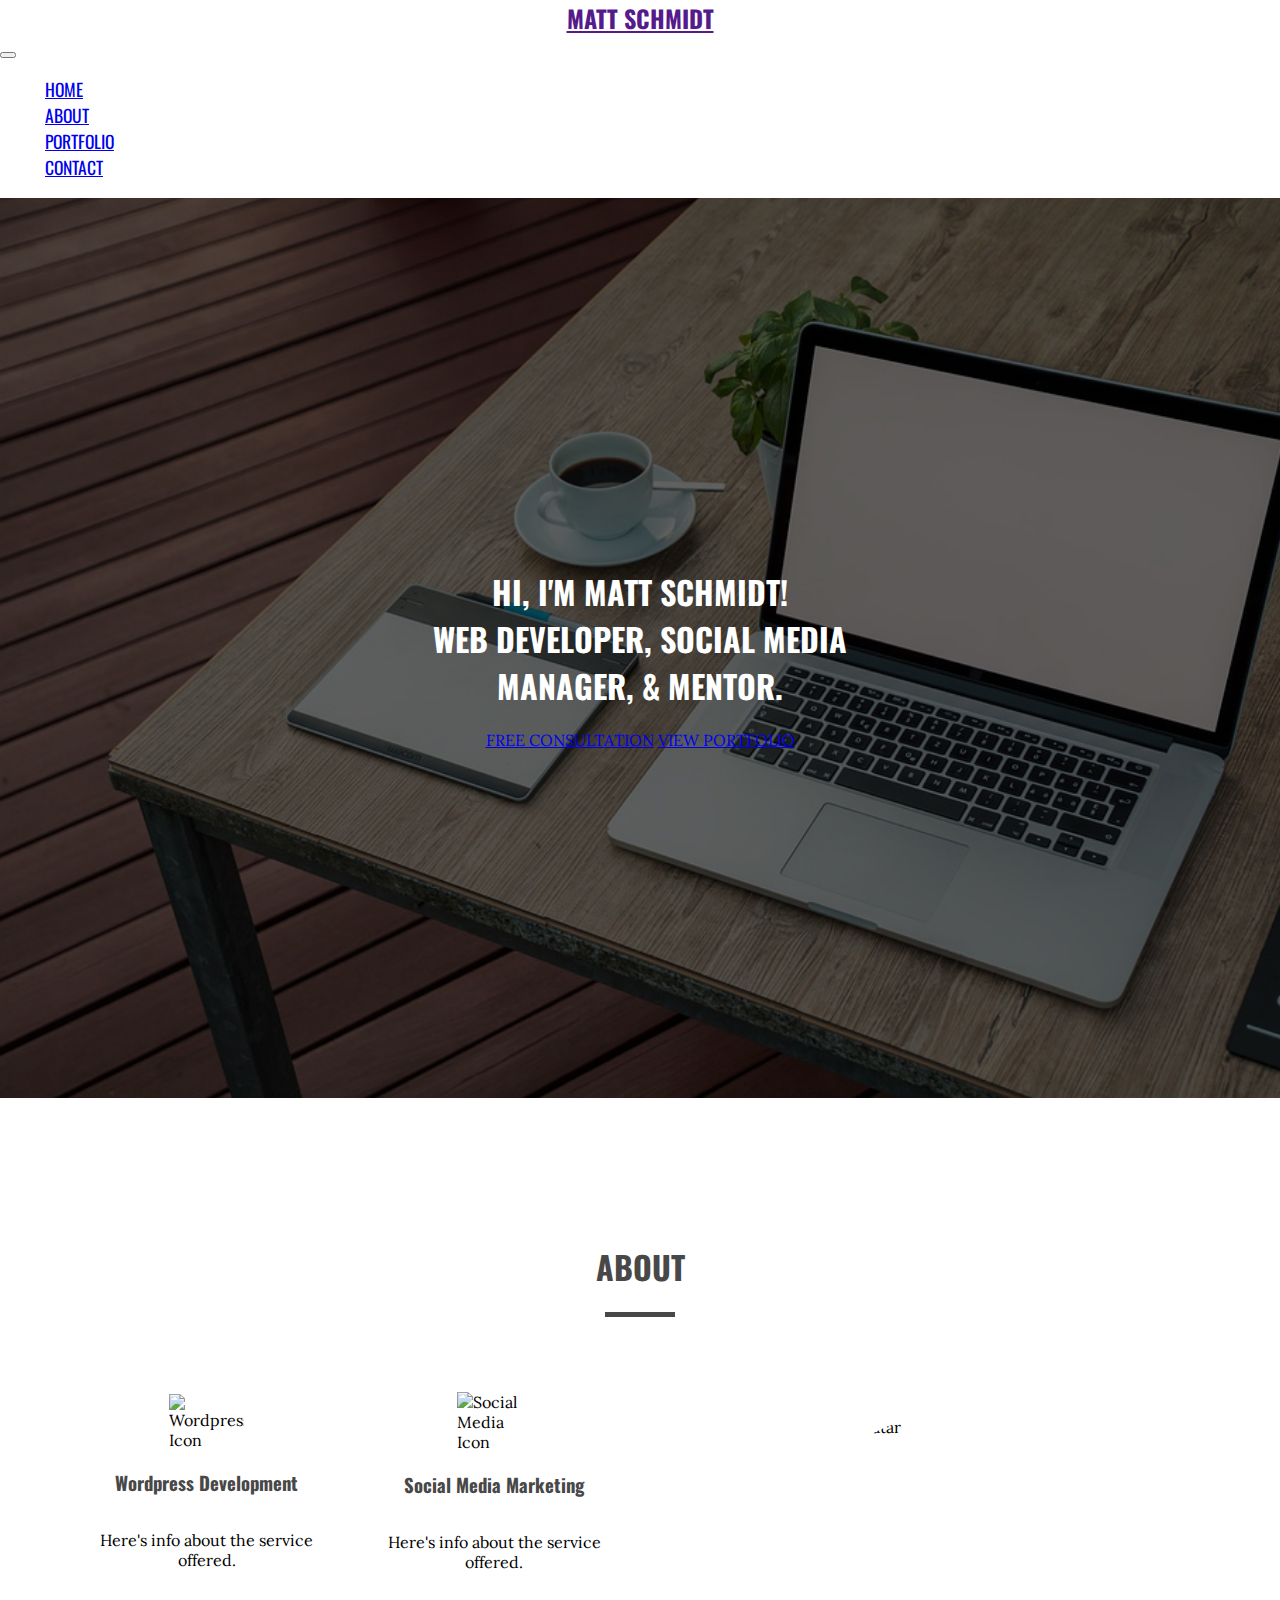
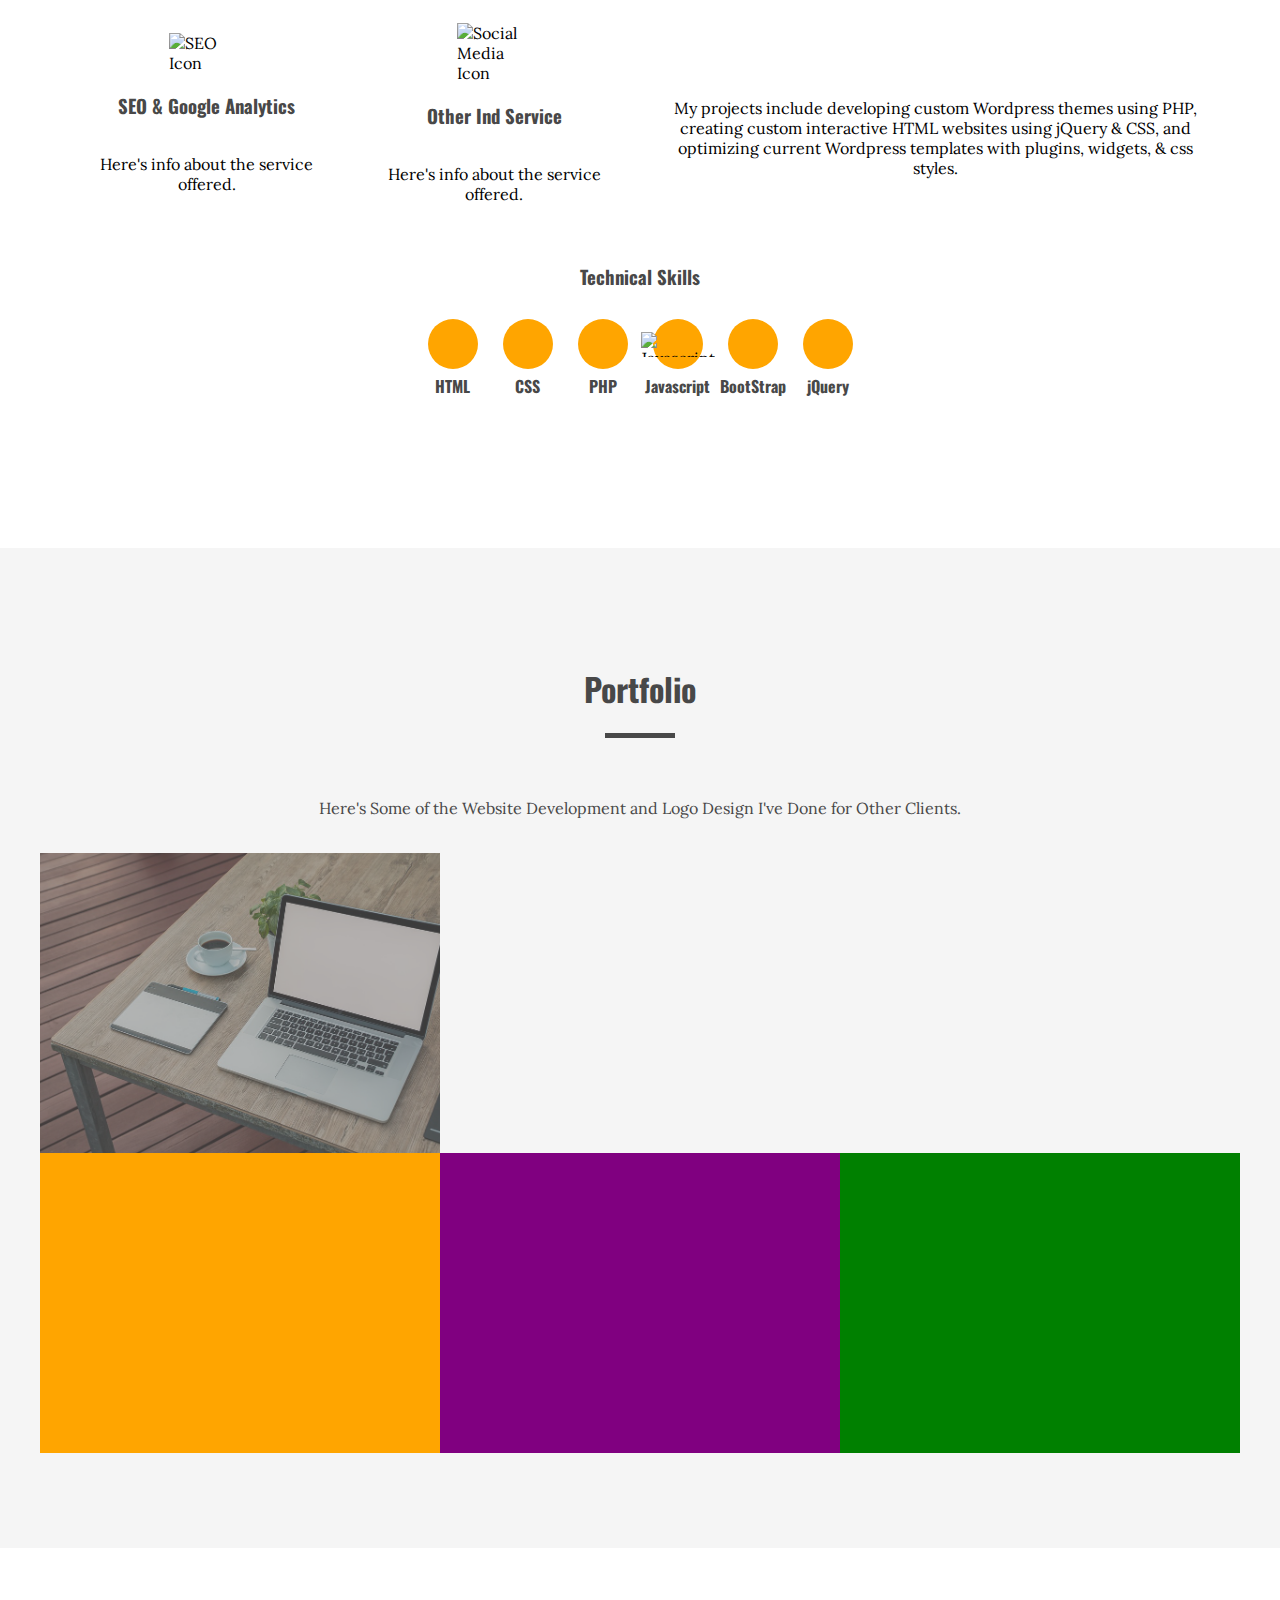
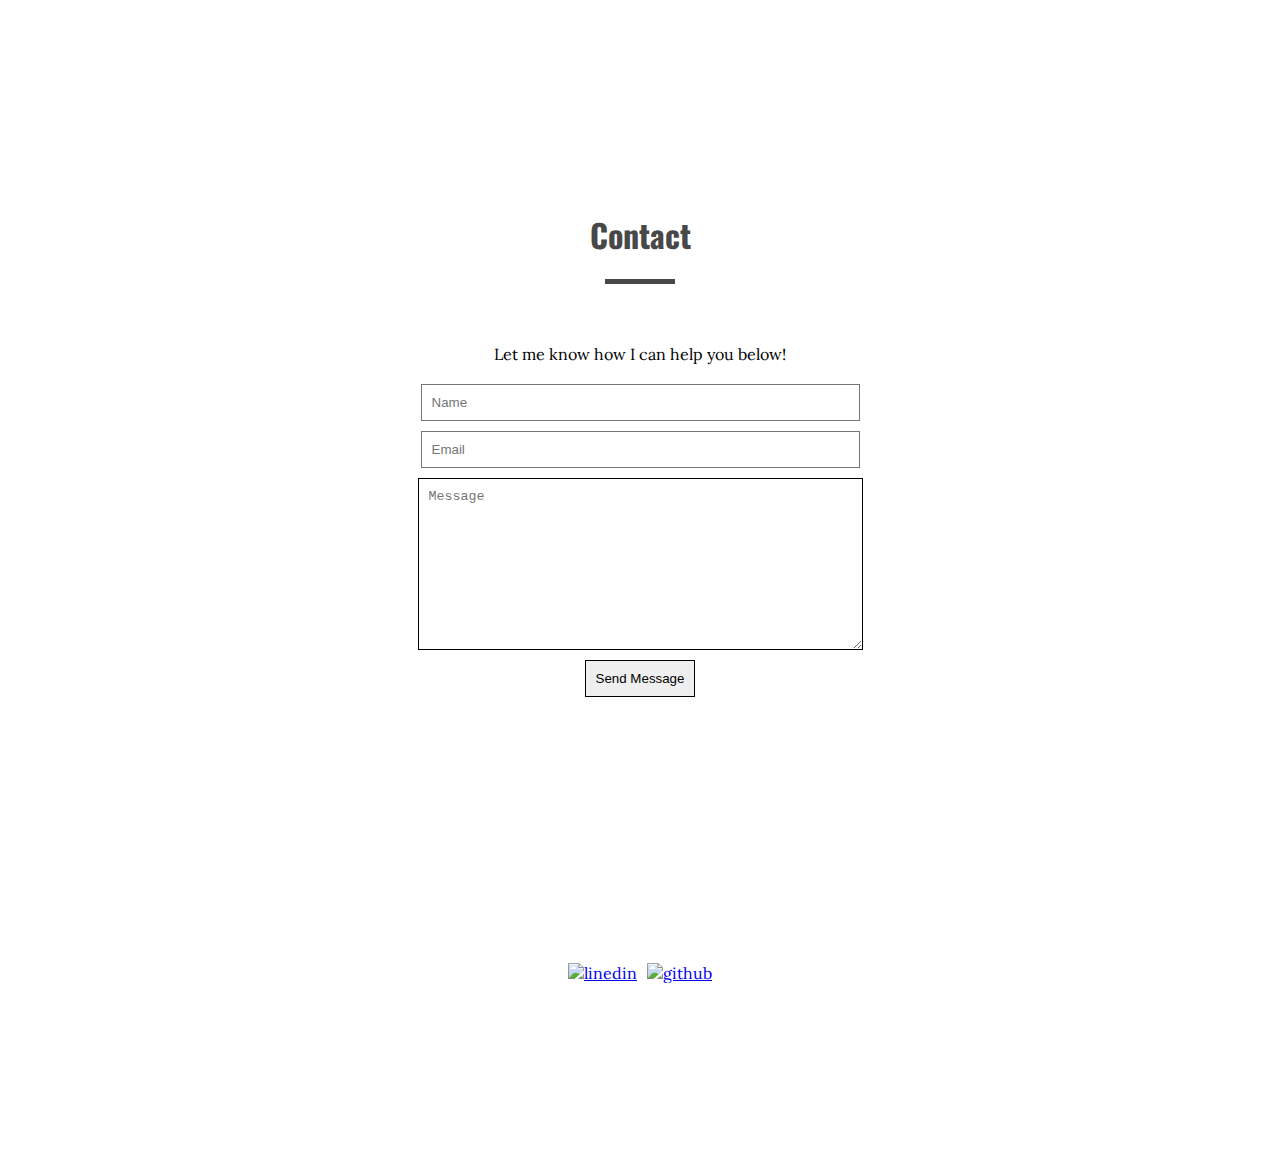
==== commit acf69537: "Updates to Site Design" ====
--- a/index.html
+++ b/index.html
@@ -37,7 +37,6 @@
   </nav>
   <div id="home" class="header-section parallax--bg">
     <div class="header-section-info">
-      <img src="images/Matt Travis Profile Photo.jpg" alt="my-avatar">
       <h1>Hi, I'm <span>Matt Schmidt</span>!<br>Web Developer, Social Media Manager, & Mentor.</h1>
       <div class="header-buttons">
         <a class="btn btn-outline-light scroll" href="#contact" role="button">FREE CONSULTATION</a>
@@ -49,23 +48,32 @@
     <h1>ABOUT</h1>
     <div class="title-line">
     </div>
-    <div class="web-services">
-      <div class="ind-service s1">
-        <img src="images/wordpress.png" alt="Wordpress Icon">
-        <h3>Wordpress Development</h3>
-        <ul>
-          <li>Develop Fully Custom Wordpress Theme.</li>
-          <li>Build New or Customize Existing Wordpress Site.</li>
-          <li>Install, Setup, & Customize Plugins & Widgets.</li>
-        </ul>
-      </div>
-      <div class="ind-service s2">
-        <img src="https://image.flaticon.com/icons/svg/865/865136.svg" alt="Social Media Icon">
-        <h3>Social Media Marketing</h3>
-      </div>
-      <div class="ind-service s3">
-        <img src="https://image.flaticon.com/icons/svg/1150/1150575.svg" alt="SEO Icon">
-        <h3>SEO & Google Analytics</h3>
+    <div class="about-and-services">
+      <div class="web-services">
+        <div class="ind-service s1">
+          <img src="images/wordpress.png" alt="Wordpress Icon">
+          <h3>Wordpress Development</h3>
+          <p>Here's info about the service offered.</p>
+        </div>
+        <div class="ind-service s2">
+          <img src="https://image.flaticon.com/icons/svg/865/865136.svg" alt="Social Media Icon">
+          <h3>Social Media Marketing</h3>
+          <p>Here's info about the service offered.</p>
+        </div>
+        <div class="ind-service s3">
+          <img src="https://image.flaticon.com/icons/svg/1150/1150575.svg" alt="SEO Icon">
+          <h3>SEO & Google Analytics</h3>
+          <p>Here's info about the service offered.</p>
+        </div>
+        <div class="ind-service s4">
+          <img src="https://image.flaticon.com/icons/svg/865/865136.svg" alt="Social Media Icon">
+          <h3>Other Ind Service</h3>
+          <p>Here's info about the service offered.</p>
+        </div>
+      </div>
+      <div class="about-image-description">
+        <img src="images/Matt Travis Profile Photo.jpg" alt="my-avatar">
+        <p>My projects include developing custom Wordpress themes using PHP, creating custom interactive HTML websites using jQuery & CSS, and optimizing current Wordpress templates with plugins, widgets, & css styles.</p>
       </div>
     </div>
     <h3 class="tech-skills-title">Technical Skills</h3>
@@ -192,19 +200,10 @@
   </div>
   <div class="footer-section bg-dark">
     <div class="social-media">
-      <a href="https://www.facebook.com/WestonMediaCo">
-        <img class="social-media-icon" src="https://image.flaticon.com/icons/svg/145/145802.svg" alt="facebook">
-      </a>
-      <a href="https://twitter.com/WestonMediaCo">
-        <img class="social-media-icon" src="https://image.flaticon.com/icons/svg/145/145812.svg" alt="twitter">
-      </a>
-      <a href="https://www.instagram.com/westonmediaco">
-        <img class="social-media-icon" src="https://image.flaticon.com/icons/svg/145/145805.svg" alt="instagram">
-      </a>
-      <a href="https://www.linkedin.com/in/matthew-schmidt-96b339a3/">
+      <a href="https://www.linkedin.com/in/matt-schmidt-tech/">
         <img class="social-media-icon" src="https://image.flaticon.com/icons/svg/145/145807.svg" alt="linedin">
       </a>
-      <a href="">
+      <a href="https://github.com/matts0809">
         <img class="social-media-icon" src="https://image.flaticon.com/icons/svg/733/733553.svg" alt="github">
       </a>
     </div>
--- a/css/style.css
+++ b/css/style.css
@@ -51,7 +51,7 @@
   padding-top: 0;
   padding-bottom: 0;
   border-style: solid;
-  border-width: 0 0 3px 0;
+  border-width: 0 0 2px 0;
   border-color: white;
 }
 
@@ -62,7 +62,7 @@
 }
 
 .logo {
-  margin: 5px;
+  margin: 0 auto;
   flex-grow: 5;
   font-size: 1.5em;
   text-transform: uppercase;
@@ -100,14 +100,8 @@
   max-width: 500px;
   margin-left: auto;
   margin-right: auto;
-}
-
-.header-section-info img {
-  width: 250px;
-  height: 250px;
-  border-radius: 50%;
-  border-style: solid;
-  margin: 0 15px 15px 15px;
+  padding-left: 5px;
+  padding-right: 5px;
 }
 
 .header-section-info h1 {
@@ -119,17 +113,12 @@
 .header-section-info h1 span {
 }
 
-.profile-image {
-  max-width: 40px;
-  max-height: 40px;
-  flex-grow: 1;
-  margin: 10px 10px 0 5px;
-}
-
 .middle-section {
   background-color: white;
   height: auto;
   min-height: 100vh;
+  max-width: 1200px;
+  margin: 25px auto;
   display: flex;
   flex-direction: column;
   justify-content: center;
@@ -146,18 +135,28 @@
   background-color: #484848;
   height: 5px;
   width: 70px;
+  margin-bottom: 50px;
+}
+
+.about-and-services {
+  display: flex;
+  justify-content: center;
+  align-items: center;
 }
 
 .web-services {
-  display: flex;
-  flex-direction: column;
-  justify-content: center;
-  align-items: center;
-  margin: 25px;
+    display: grid;
+    grid-gap: 35px;
+    margin: 25px;
+    justify-content: center;
+    align-content: center;
+    width: 45%;
 }
 
 .ind-service {
   display: flex;
+  flex-direction: column;
+  justify-content: center;
   align-items: center;
 }
 
@@ -166,18 +165,61 @@
   height: auto;
 }
 
-.about-me img {
-  width:
-  margin: auto;
-}
-
-.tech-skills-title {
-
+.ind-service p {
+  text-align: center;
+}
+
+.s1{
+  grid-column-start: 1;
+  grid-column-end: 2;
+  grid-row-start: 1;
+  grid-row-end: 2;
+}
+
+.s2 {
+  grid-column-start: 2;
+  grid-column-end: 3;
+  grid-row-start: 1;
+  grid-row-end: 2;
+}
+
+.s3 {
+  grid-column-start: 1;
+  grid-column-end: 2;
+  grid-row-start: 2;
+  grid-row-end: 3;
+}
+
+.s4 {
+  grid-column-start: 2;
+  grid-column-end: 3;
+  grid-row-start: 2;
+  grid-row-end: 3;
+}
+
+.about-image-description {
+  display: flex;
+  flex-direction: column;
+  justify-content: center;
+  align-items: center;
+  margin: 25px;
+  width: 45%;
+}
+
+.about-image-description img {
+  width: 250px;
+  height: 250px;
+  border-radius: 50%;
+  margin: 0 15px 15px 15px;
+}
+
+.about-image-description p {
+  text-align: center;
 }
 
 .languages {
   display: flex;
-  justify-content: center;
+  justify-content: space-between;
   align-items: center;
   margin: 10px;
 }
@@ -185,16 +227,9 @@
 .lang-box {
   display: flex;
   flex-direction: column;
-  justify-content: space-between;
+  justify-content: center;
   align-items: center;
   width: 75px;
-  margin-left: 5px;
-  margin-right: 5px;
-}
-
-.lang-box h3 {
-  margin-top: 5px;
-  font-size: 1em;
 }
 
 .lang-img-bg {
@@ -212,6 +247,11 @@
   height: 25px;
   width: auto;
   margin:0;
+}
+
+.lang-box h3 {
+  margin-top: 5px;
+  font-size: 1em;
 }
 
 .bottom-section {
@@ -408,16 +448,6 @@
 
 @media (max-width: 1250px) {
 
-  .grid-portfolio-item {
-    width: 300px;
-    height: 225px;
-  }
-
-}
-
-
-@media (max-width: 1000px) {
-
   .grid-portfolio {
     margin: auto;
     width: auto;
@@ -476,10 +506,35 @@
   }
 }
 
-@media (max-width: 850px) {
+@media (max-width: 1000px) {
 
   .header-section-info {
 
+  }
+
+  .title-line {
+    background-color: #484848;
+    height: 5px;
+    width: 70px;
+    margin-bottom: 25px;
+  }
+
+  .about-and-services {
+    display: block;
+    margin: 15px auto;
+  }
+
+  .web-services {
+    margin-left: auto;
+    margin-right: auto;
+    width: 90%;
+  }
+
+  .about-image-description {
+    margin-left: auto;
+    margin-right: auto;
+    margin-bottom: 0;
+    width: 90%;
   }
 
   .social-media-icon {
@@ -496,7 +551,11 @@
   }
 }
 
-@media (max-width: 475px) {
+@media (max-width: 650px) {
+
+  .logo {
+    font-size: 1.2em;
+  }
 
   .header-section-info img {
     width: 150px;
@@ -507,13 +566,21 @@
     font-size: 2.0em;
   }
 
+  .ind-service h3 {
+    font-size: 1.5em;
+  }
+
+  .ind-service p {
+    font-size: 0.85em
+  }
+
   .btn {
     font-size: 0.8em;
   }
 
   .grid-portfolio-item {
     width: 90%;
-    height: 250px;
+    height: 300px;
     margin: auto;
   }
 
@@ -558,3 +625,40 @@
     display: block;
   }
 }
+
+@media (max-width: 475px) {
+
+  .ind-service p {
+    display: none;
+  }
+
+  .languages {
+    margin: 10px;
+  }
+
+  .lang-box {
+    width: 55px;
+  }
+
+  .lang-img-bg {
+    width: 45px;
+    height: 45px;
+  }
+
+  .lang-img-bg img {
+    height: 20px;
+  }
+
+  .lang-box h3 {
+    margin-top: 3px;
+    font-size: 0.75em;
+  }
+
+  .grid-portfolio-item {
+    width: 90%;
+    height: 250px;
+    margin: auto;
+  }
+
+
+}
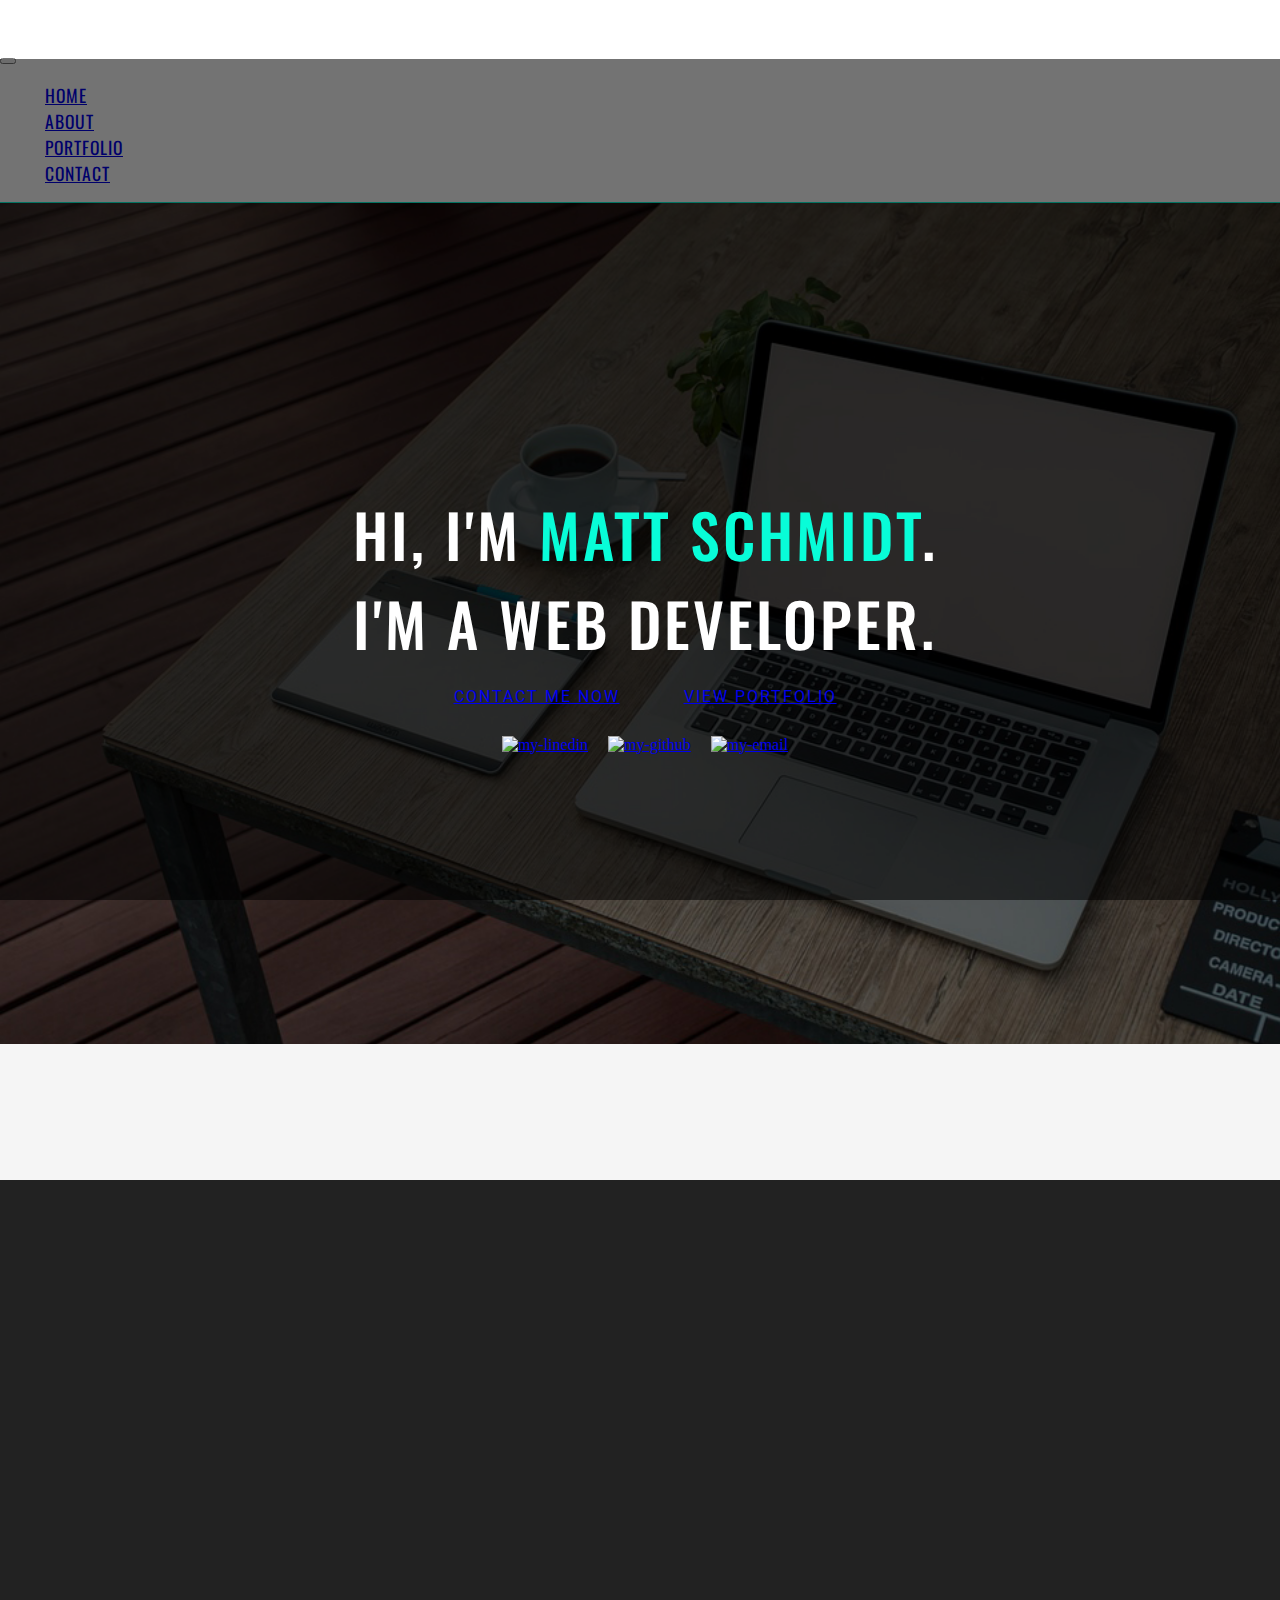
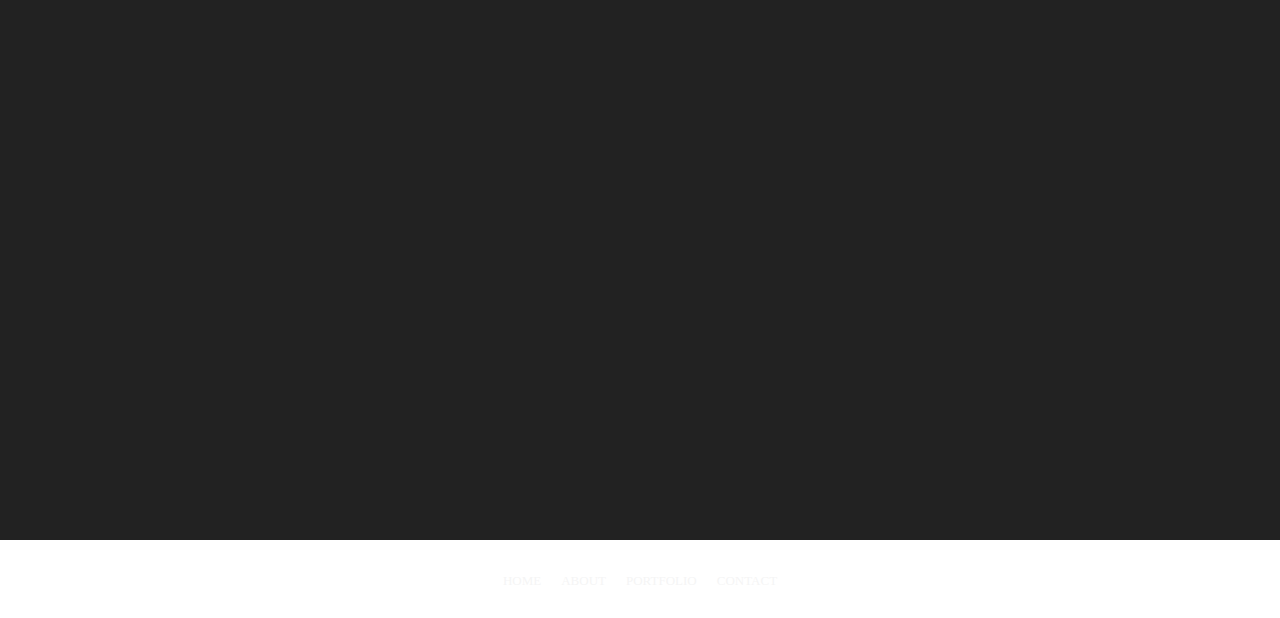
==== commit 968a1292: "Add files via upload" ====
--- a/index.html
+++ b/index.html
@@ -1,219 +1,491 @@
-<!DOCTYPE html>
-<html lang="en" dir="ltr">
-
-<head>
-  <meta charset="utf-8">
-  <title>Matt Schmidt | Web Developer</title>
-  <link rel="stylesheet" href="https://stackpath.bootstrapcdn.com/bootstrap/4.3.0/css/bootstrap.min.css" integrity="sha384-PDle/QlgIONtM1aqA2Qemk5gPOE7wFq8+Em+G/hmo5Iq0CCmYZLv3fVRDJ4MMwEA" crossorigin="anonymous">
-  <meta name="viewport" content="width=device-width, initial-scale=1">
-  <link href="https://fonts.googleapis.com/css?family=Lora|Oswald" rel="stylesheet">
-  <link rel="stylesheet" href="css/style.css">
-</head>
-
-<body>
-  <nav class="navbar navbar-expand-md navbar-dark bg-dark sticky-top">
-    <a class="navbar-brand edits-to-nav-heading" href="">
-      <h1 class="logo">MATT SCHMIDT</h1>
-    </a>
-    <button class="navbar-toggler" type="button" data-toggle="collapse" data-target="#navbarNav" aria-controls="navbarNav" aria-expanded="false" aria-label="Toggle navigation">
-      <span class="navbar-toggler-icon"></span>
-    </button>
-    <div class="collapse navbar-collapse" id="navbarNav">
-      <ul class="navbar-nav ml-auto">
-        <li class="nav-item active">
-          <a class="nav-link scroll" href="#home">HOME</a>
-        </li>
-        <li class="nav-item">
-          <a class="nav-link scroll" href="#about">ABOUT</a>
-        </li>
-        <li class="nav-item">
-          <a class="nav-link scroll" href="#portfolio">PORTFOLIO</a>
-        </li>
-        <li class="nav-item">
-          <a class="nav-link scroll" href="#contact">CONTACT</a>
-        </li>
-      </ul>
-    </div>
-  </nav>
-  <div id="home" class="header-section parallax--bg">
-    <div class="header-section-info">
-      <h1>Hi, I'm <span>Matt Schmidt</span>!<br>Web Developer, Social Media Manager, & Mentor.</h1>
-      <div class="header-buttons">
-        <a class="btn btn-outline-light scroll" href="#contact" role="button">FREE CONSULTATION</a>
-        <a class="btn btn-outline-light scroll" href="#portfolio" role="button">VIEW PORTFOLIO</a>
-      </div>
-    </div>
-  </div>
-  <div id="about" class="middle-section">
-    <h1>ABOUT</h1>
-    <div class="title-line">
-    </div>
-    <div class="about-and-services">
-      <div class="web-services">
-        <div class="ind-service s1">
-          <img src="images/wordpress.png" alt="Wordpress Icon">
-          <h3>Wordpress Development</h3>
-          <p>Here's info about the service offered.</p>
-        </div>
-        <div class="ind-service s2">
-          <img src="https://image.flaticon.com/icons/svg/865/865136.svg" alt="Social Media Icon">
-          <h3>Social Media Marketing</h3>
-          <p>Here's info about the service offered.</p>
-        </div>
-        <div class="ind-service s3">
-          <img src="https://image.flaticon.com/icons/svg/1150/1150575.svg" alt="SEO Icon">
-          <h3>SEO & Google Analytics</h3>
-          <p>Here's info about the service offered.</p>
-        </div>
-        <div class="ind-service s4">
-          <img src="https://image.flaticon.com/icons/svg/865/865136.svg" alt="Social Media Icon">
-          <h3>Other Ind Service</h3>
-          <p>Here's info about the service offered.</p>
-        </div>
-      </div>
-      <div class="about-image-description">
-        <img src="images/Matt Travis Profile Photo.jpg" alt="my-avatar">
-        <p>My projects include developing custom Wordpress themes using PHP, creating custom interactive HTML websites using jQuery & CSS, and optimizing current Wordpress templates with plugins, widgets, & css styles.</p>
-      </div>
-    </div>
-    <h3 class="tech-skills-title">Technical Skills</h3>
-    <div class="languages">
-      <div class="lang-box">
-        <div class="lang-img-bg">
-          <img src="https://image.flaticon.com/icons/svg/25/25252.svg" alt="">
-        </div>
-        <h3>HTML</h3>
-      </div>
-      <div class="lang-box">
-        <div class="lang-img-bg">
-          <img src="https://image.flaticon.com/icons/svg/9/9299.svg" alt="">
-        </div>
-        <h3>CSS</h3>
-      </div>
-      <div class="lang-box">
-        <div class="lang-img-bg">
-          <img src="images/php.png" alt="">
-        </div>
-        <h3>PHP</h3>
-      </div>
-      <div class="lang-box">
-        <div class="lang-img-bg">
-          <img src="https://image.flaticon.com/icons/svg/919/919828.svg" alt="Javascript">
-        </div>
-        <h3>Javascript</h3>
-      </div>
-      <div class="lang-box">
-        <div class="lang-img-bg">
-          <img src="https://image.flaticon.com/icons/svg/1/1975.svg" alt="">
-        </div>
-        <h3>BootStrap</h3>
-      </div>
-      <div class="lang-box">
-        <div class="lang-img-bg">
-          <img src="https://image.flaticon.com/icons/svg/1/1975.svg" alt="">
-        </div>
-        <h3>jQuery</h3>
-      </div>
-    </div>
-  </div>
-  <div id="portfolio" class="bottom-section">
-    <div class="portfolio-heading">
-      <h1>Portfolio</h1>
-      <div class="title-line">
-      </div>
-      <p>Here's Some of the Website Development and Logo Design I've Done for Other Clients.</p>
-    </div>
-    <div class="grid-portfolio">
-      <div class="grid-portfolio-item one">
-        <div class="overlay overlay-one">
-          <h4>Wordpress Blog Site</h4>
-          <p>Utilized a premium Wordpress theme and customized it with plugins, widgets, CSS styles, etc.</p>
-          <div class="overlay-icons">
-            <a class="btn btn-outline-dark" href="thekingsrights.html" role="button">LEARN MORE</a>
-          </div>
-        </div>
-      </div>
-      <div class="grid-portfolio-item two">
-        <div class="overlay overlay-two">
-          <h4>Custom Wordpress Theme</h4>
-          <p>Developed fully custom Wordpress theme with a static front-page and blog, using PHP, Bootstrap, & JavaScript.</p>
-          <div class="overlay-icons">
-            <a class="btn btn-outline-dark" href="grennslugg.html" role="button">LEARN MORE</a>
-          </div>
-        </div>
-      </div>
-      <div class="grid-portfolio-item three">
-        <div class="overlay overlay-three">
-          <h4>Custom Interactive Site</h4>
-          <p>Developed creative custom site that is interactive and user friendly using Javascript, CSS, & HTML.</p>
-          <div class="overlay-icons">
-            <a class="btn btn-outline-dark" href="#contact" role="button">LEARN MORE</a>
-          </div>
-        </div>
-      </div>
-      <div class="grid-portfolio-item four">
-        <div class="overlay overlay-four">
-          <h4>Wordpress Blog Site</h4>
-          <p>Wordpress site using a premium theme and customized with plugins, widgets, CSS styles, etc.</p>
-          <div class="overlay-icons">
-            <a class="btn btn-outline-dark" href="#contact" role="button">LEARN MORE</a>
-          </div>
-        </div>
-      </div>
-      <div class="grid-portfolio-item five">
-        <div class="overlay overlay-five">
-          <h4>Wordpress Blog Site</h4>
-          <p>Wordpress site using a premium theme and customized with plugins, widgets, CSS styles, etc.</p>
-          <div class="overlay-icons">
-            <a class="btn btn-outline-dark" href="#contact" role="button">LEARN MORE</a>
-          </div>
-        </div>
-      </div>
-      <div class="grid-portfolio-item six">
-        <div class="overlay overlay-six">
-          <h4>Wordpress Blog Site</h4>
-          <p>Wordpress site using a premium theme and customized with plugins, widgets, CSS styles, etc.</p>
-          <div class="overlay-icons">
-            <a class="btn btn-outline-dark" href="#contact" role="button">LEARN MORE</a>
-          </div>
-        </div>
-      </div>
-    </div>
-  </div>
-  <div id="contact" class="lower-bottom-section">
-    <h1>Contact</h1>
-    <div class="title-line">
-    </div>
-    <p>Let me know how I can help you below!</p>
-    <form class="contact-form cf-one" action="index.html">
-      <input type="text" name="Name" placeholder="Name" size="50"  required>
-      <input type="email" name="Email" placeholder="Email" size="50" required>
-      <textarea type="text" name="Message" placeholder="Message" cols="51" rows="10" required></textarea>
-      <input type="submit" value="Send Message" class="btn btn-outline-dark">
-    </form>
-    <form class="contact-form cf-two" action="index.html">
-      <input type="text" name="Name" placeholder="Name" size="35" required>
-      <input type="email" name="Email" placeholder="Email" size="35" required>
-      <textarea type="text" name="Message" placeholder="Message" cols="36" rows="10" required></textarea>
-      <input type="submit" value="Send Message" class="btn btn-outline-dark">
-    </form>
-  </div>
-  <div class="footer-section bg-dark">
-    <div class="social-media">
-      <a href="https://www.linkedin.com/in/matt-schmidt-tech/">
-        <img class="social-media-icon" src="https://image.flaticon.com/icons/svg/145/145807.svg" alt="linedin">
-      </a>
-      <a href="https://github.com/matts0809">
-        <img class="social-media-icon" src="https://image.flaticon.com/icons/svg/733/733553.svg" alt="github">
-      </a>
-    </div>
-  </div>
-
-  <script src="https://ajax.googleapis.com/ajax/libs/jquery/3.3.1/jquery.min.js"></script>
-  <script src="https://cdnjs.cloudflare.com/ajax/libs/popper.js/1.14.7/umd/popper.min.js" integrity="sha384-UO2eT0CpHqdSJQ6hJty5KVphtPhzWj9WO1clHTMGa3JDZwrnQq4sF86dIHNDz0W1" crossorigin="anonymous"></script>
-  <script src="https://stackpath.bootstrapcdn.com/bootstrap/4.3.0/js/bootstrap.min.js" integrity="sha384-7aThvCh9TypR7fIc2HV4O/nFMVCBwyIUKL8XCtKE+8xgCgl/PQGuFsvShjr74PBp" crossorigin="anonymous"></script>
-  <script src="script.js"></script>
-
-</body>
-
-</html>
+<!DOCTYPE html>
+<html lang="en" dir="ltr">
+
+<head>
+  <meta charset="utf-8">
+  <title>Matt Schmidt | Web Developer</title>
+  <link rel="icon" type="img/jpg" href="images/profilesmall.png">
+  <link rel="stylesheet" href="https://stackpath.bootstrapcdn.com/bootstrap/4.3.0/css/bootstrap.min.css" integrity="sha384-PDle/QlgIONtM1aqA2Qemk5gPOE7wFq8+Em+G/hmo5Iq0CCmYZLv3fVRDJ4MMwEA" crossorigin="anonymous">
+  <meta name="viewport" content="width=device-width, initial-scale=1">
+  <link href="https://fonts.googleapis.com/css?family=Oswald|Roboto:100,300,400,500,700&display=swap" rel="stylesheet">
+  <link rel="stylesheet" href="css/style.css">
+</head>
+
+<body>
+  <nav class="navbar navbar-expand-md navbar-dark bg-dark sticky-top">
+    <a class="navbar-brand edits-to-nav-heading" href="">
+      <img class="head-logo-img" src="images/MattSchmidtTech.png" class="logo">
+    </a>
+    <button class="navbar-toggler" type="button" data-toggle="collapse" data-target="#navbarNav" aria-controls="navbarNav" aria-expanded="false" aria-label="Toggle navigation">
+      <span class="navbar-toggler-icon"></span>
+    </button>
+    <div class="collapse navbar-collapse" id="navbarNav">
+      <ul class="navbar-nav ml-auto">
+        <li class="nav-item active">
+          <a class="nav-link scroll" href="#home">HOME</a>
+        </li>
+        <li class="nav-item">
+          <a class="nav-link scroll" href="#about">ABOUT</a>
+        </li>
+        <li class="nav-item">
+          <a class="nav-link scroll" href="#portfolio">PORTFOLIO</a>
+        </li>
+        <li class="nav-item">
+          <a class="nav-link scroll" href="#contact">CONTACT</a>
+        </li>
+      </ul>
+    </div>
+  </nav>
+  <div id="home" class="header-section parallax--bg">
+      <div id="header-section-overlay"></div>
+    <div class="header-section-info">
+      <h1 class="head-sect-info-h1">Hi, I'm <span>Matt Schmidt</span>.<br>I'm a Web Developer.</h1>
+      <div class="header-buttons">
+        <a class="btn btn-outline-light scroll" href="#contact" role="button">CONTACT ME NOW</a>
+        <a class="btn btn-outline-light scroll" href="#portfolio" role="button">VIEW PORTFOLIO</a>
+      </div>
+      <div class="social-media-header">
+        <a href="https://www.linkedin.com/in/matt-schmidt-tech/">
+          <img class="social-media-icon-header" src="https://image.flaticon.com/icons/svg/145/145807.svg" alt="my-linedin">
+        </a>
+        <a href="https://github.com/matts0809">
+          <img class="social-media-icon-header" src="https://image.flaticon.com/icons/svg/733/733553.svg" alt="my-github">
+        </a>
+        <a href="mailto:matts0809@gmail.com">
+          <img class="social-media-icon-header" src="https://image.flaticon.com/icons/svg/174/174306.svg" alt="my-email">
+        </a>
+      </div>
+    </div>
+  </div>
+  <div id="about" class="middle-section">
+      
+      
+      <div class="upper-mid-sect">
+         
+      <div class="lang-box">
+          <img src="https://image.flaticon.com/icons/svg/174/174854.svg" alt="">
+        <h5>HTML</h5>
+      </div>
+      <div class="lang-box">
+          <img src="https://image.flaticon.com/icons/svg/732/732190.svg" alt="">
+        <h5>CSS</h5>
+      </div>
+      <div class="lang-box">
+          <img src="https://image.flaticon.com/icons/svg/919/919828.svg" alt="">
+        <h5>Javascript</h5>
+      </div>
+      <div class="lang-box">
+          <img src="https://upload.wikimedia.org/wikipedia/commons/thumb/b/b2/Bootstrap_logo.svg/1024px-Bootstrap_logo.svg.png" alt="">
+        <h5>BootStrap</h5>
+        </div>
+      <div class="lang-box">
+          <img src="https://www.logolynx.com/images/logolynx/2a/2ab4daf7454eef5b0f564a00ed616a7d.png" alt="">
+        <h5>jQuery</h5>
+      </div>
+      <div class="lang-box">
+          <img src="https://image.flaticon.com/icons/svg/919/919830.svg" alt="">
+        <h5>PHP</h5>
+      </div>
+        <div class="lang-box">
+          <img src="https://image.flaticon.com/icons/svg/733/733553.svg" alt="">
+        <h5>Git/GitHub</h5>
+      </div>
+      <div class="lang-box">
+          <img src="https://image.flaticon.com/icons/svg/174/174881.svg" alt="Javascript">
+        <h5>Wordpress</h5>
+      </div>
+      <div class="lang-box">
+          <img src="https://image.flaticon.com/icons/svg/552/552255.svg" alt="">
+        <h5>Photoshop</h5>
+      </div>
+      <div class="lang-box">
+          <img src="https://www.gstatic.com/analytics-suite/header/suite/v2/ic_analytics.svg" alt="">
+        <h5>Google Analytics</h5>
+      </div>
+      <div class="lang-box">
+          <img src="https://image.flaticon.com/icons/svg/1055/1055645.svg" alt="">
+        <h5>SEO</h5>
+      </div>
+      <div class="lang-box">
+          <img src="https://cdn-backlinko.pressidium.com/wp-content/uploads/2018/05/0_0_google-search-console-1.png" alt="Javascript">
+        <h5>Search Console</h5>
+      </div>
+          
+      </div>
+      
+      <div class="inner-mid-sect">
+          
+      <div class="about-me">
+          <h2 class="about-me-head-2">About My Work</h2>
+          <div class="title-line about-me-title-line"></div>
+          <h3 class="about-me-head-3">My experience & skills as a web developer....</h3>
+          <div class="about-img-descript">
+            <img id="about-profile-photo" src="images/profile-pic.jpg">
+            <p>I'm a <span class="abt-img-descript-bold">Web Developer</span> in the Dallas, TX area, who creates sites that are 
+            <span class="abt-img-descript-bold">fast, user friendly, interactive, & responsive</span>. My projects consist of custom <span class="abt-img-descript-bold">HTML & PHP websites</span>, as well as 
+            custom <span class="abt-img-descript-bold">Wordpress themes built from scratch</span>.</p>
+            <p>I've worked with common <span class="abt-img-descript-bold">front-end</span> frameworks like <span class="abt-img-descript-bold">bootstrap & <span class="aidb-minus-cap">jQuery</span></span>, 
+            and I'm quick and efficient with <span class="abt-img-descript-bold">CSS & JavaScript</span>. I've also worked with <span class="abt-img-descript-bold">JavaScript APIs</span> like the 
+            <span class="abt-img-descript-bold">YouTube</span> and <span class="abt-img-descript-bold">Google Maps APIs</span>. On the <span class="abt-img-descript-bold">back-end</span>, I've worked 
+            regularly with <span class="abt-img-descript-bold">PHP</span> to improve site organization and functionality in both <span class="abt-img-descript-bold">cPanel</span> and <span 
+            class="abt-img-descript-bold">Wordpress</span>.</p>
+            <p>Also, I'm familiar with technologies and have skills that supplement web development, such as: simple <span class="abt-img-descript-bold">logo & graphic design</span> via <span 
+            class="abt-img-descript-bold">Photoshop</span>; a good understanding of <span class="abt-img-descript-bold">Google Search Console</span> and <span class="abt-img-descript-bold">best 
+            SEO practices</span>; and knowledge of web traffic concepts via <span class="abt-img-descript-bold">Google Analytics</span>.</p>
+          </div>
+      </div>
+      
+      <div class="my-tech-skills">
+          
+          <div class="ind-tech-skill">
+              <div class="its-img-head">
+                <img src="images/time.png" alt="Wordpress Icon">
+                <h4>Fast Load Times</h4>
+              </div>
+              <p class="its-descript">Writing clean code and making neccessay adjustments to things like image size is a very high 
+              priority. This helps decrease load times and increase traffic and retention.</p>
+          </div>
+
+          <div class="ind-tech-skill">
+              <div class="its-img-head">
+                <img src="images/lap-tab-phone-icon-white.png" alt="Wordpress Icon">
+                <h4>Responsive Design</h4>
+              </div>
+              <p class="its-descript">All of my websites are designed to work on desktops, tablets, & smart-phones. Whether the 
+              device is in landscape or protrait mode, it will look and work flawlessly.</p> 
+          </div>
+          
+          <div class="ind-tech-skill">
+              <div class="its-img-head">
+                <img src="images/gear.png" alt="Wordpress Icon">
+                <h4>User-Friendly Interface</h4>
+              </div>
+              <p class="its-descript">It is of utmost importance for sites to be user-friendly in order to convert visitors to 
+              customers. My sites are developed with my clients' customers in mind.</p>
+          </div>
+          
+          <div class="ind-tech-skill">
+              <div class="its-img-head">
+                <img src="images/interactive-icon-white.png" alt="Wordpress Icon">
+                <h4>Interactive Features</h4>
+              </div>
+              <p class="its-descript">Site visitors need to be able to quickly find the information, products, and/or services they 
+              need. My sites' interactive features guide my clients' customers in the right direction.</p>
+          </div>
+          
+      </div>
+      
+      </div>
+      
+    
+  </div>
+  <div id="portfolio" class="bottom-section">
+    <div class="portfolio-heading">
+        <div class="port-head-one">
+      <h2 class="port-head-h2">Latest Projects</h2>
+      <div class="title-line port-head-title-line">
+      </div>
+      <h3 class="port-head-h3">My Latest Web Development Projects....</h3>
+      </div>
+      <div class="port-head-two">
+          <h6>Each project has links to both the live-site & GitHub. You'll find simple HTML sites, 
+          multi-page PHP sites, 100% custom Wordpress theme builds, & JavaScript web apps.</h6>
+      </div>
+    </div>
+    <div class="grid-portfolio">
+      <div class="grid-portfolio-item one">
+        <div class="overlay overlay-one">
+          <h4>PHP Realtor Site</h4>
+          <p class="overlay-para">Custom PHP site that is interactive and user friendly. Main features include: Google Maps Javascript API app, 'Slick Slider' jQuery plugin, & contact/email-subscription forms. </p>
+          <div class="btn-group" role="group" aria-label="Basic example">
+            <a role="button" target="_blank" class="btn btn-outline-dark" href="https://github.com/matts0809/realtor-site">GitHub</a>
+            <a role="button" target="_blank" class="btn btn-outline-dark" href="https://janethartmanschmidt.com">Live-Site</a>
+            <!-- <span role="button" class="btn btn-outline-dark pop-one-btn">Demo-Vid</span> -->
+          </div>
+        </div>
+      </div>
+      <div class="grid-portfolio-item two">
+        <div class="overlay overlay-two">
+          <h4>Custom Wordpress Tech Blog</h4>
+          <p class="overlay-para">Fully custom Wordpress blog from scratch (NOT a pre-built theme). Main features include: if/while loops for posts, YouTube JavaScript API app, & YouTube JavaScript API video carousel.</p>
+          <div class="btn-group" role="group" aria-label="Basic example">
+            <a role="button" target="_blank" class="btn btn-outline-dark" href="https://github.com/matts0809/blog-site">GitHub</a>
+            <a role="button" target="_blank" class="btn btn-outline-dark" href="https://thetechblog.site">Live-Site</a>
+            <!-- <span role="button" class="btn btn-outline-dark pop-two-btn">Demo-Vid</span> -->
+          </div>
+        </div>
+      </div>
+      <div class="grid-portfolio-item three">
+        <div class="overlay overlay-three">
+          <h4>Interactive HTML Site</h4>
+          <p class="overlay-para">Developed creative custom site with many smooth animations, using HTML, CSS, & jQuery.</p>
+          <div class="btn-group" role="group" aria-label="Basic example">
+            <a role="button" target="_blank" class="btn btn-outline-dark" href="https://github.com/matts0809/magic-site">GitHub</a>
+            <a role="button" target="_blank" class="btn btn-outline-dark" href="https://ryanmadler.com">Live-Site</a>
+            <!-- <span role="button" class="btn btn-outline-dark pop-three-btn">Demo-Vid</span> -->
+          </div>
+        </div>
+      </div>
+      <div class="grid-portfolio-item four">
+        <div class="overlay overlay-four">
+          <h4>Custom Wordpress Dog-Walker Site</h4>
+          <p class="overlay-para">Custom Wordpress theme built from scratch (NOT a pre-built theme). Main features include: PHP custom fields for easy edits, image collage using display grid, & contact/email-subscription forms.</p>
+          <div class="btn-group" role="group" aria-label="Basic example">
+            <a role="button" target="_blank" class="btn btn-outline-dark" href="https://github.com/matts0809/dog-walker-site">GitHub</a>
+            <a role="button" target="_blank" class="btn btn-outline-dark" href="https://dogsofnorthtexas.com">Live-Site</a>
+            <!-- <span role="button" class="btn btn-outline-dark pop-four-btn">Demo-Vid</span> -->
+          </div>
+        </div>
+      </div>
+      <div class="grid-portfolio-item five">
+        <div class="overlay overlay-five">
+          <h4>PHP Coffee Shop Site</h4>
+          <p class="overlay-para">Custom site for a local coffee shop, using PHP, CSS, & jQuery. Main features include: embedded Google Maps, 'Slick Slider' jQuery plugin, & client CMS for adding events.</p>
+          <div class="btn-group" role="group" aria-label="Basic example">
+            <a role="button" target="_blank" class="btn btn-outline-dark" href="https://github.com/matts0809/coffee-site">GitHub</a>
+            <a role="button" target="_blank" class="btn btn-outline-dark" href="https://coffeeplace.site">Live-Site</a>
+            <!-- <span role="button" class="btn btn-outline-dark pop-five-btn">Demo-Vid</span> -->
+          </div>
+        </div>
+      </div>
+      <div class="grid-portfolio-item six">
+        <div class="overlay overlay-six">
+          <h4>Logo Design</h4>
+          <p class="overlay-para">Here's some examples of logo designs that I created for clients using Photoshop.</p>
+          <span role="button" class="btn btn-outline-dark pop-six-btn">See More</span>
+        </div>
+      </div>
+    </div>
+  </div>
+  <div id="contact" class="lower-bottom-section">
+    <div class="inner-low-btm-sect">
+    <div id="contact-form-area">
+    <h2 class="cfa-h2">Send Message</h2>
+    <div class="title-line cfa-title-line">
+    </div>
+    <h3 class="cfa-h3">Fill Out the Contact Form Below to Send Me a Message....</h3>
+    <form class="contact-form cf-one" action="https://formspree.io/westonmediaco@gmail.com" method="POST">
+      <input type="text" name="Name" placeholder="Name" size="50" required>
+      <input type="email" name="Email" placeholder="Email" size="50" required>
+      <textarea type="text" name="Message" placeholder="Message" cols="50" rows="5" required></textarea>
+      <input type="submit" value="Send Message" class="btn btn-outline-light">
+    </form>
+    <form class="contact-form cf-two" action="https://formspree.io/westonmediaco@gmail.com" method="POST">
+      <input type="text" name="Name" placeholder="Name" size="35" required>
+      <input type="email" name="Email" placeholder="Email" size="35" required>
+      <textarea type="text" name="Message" placeholder="Message" cols="35" rows="5" required></textarea>
+      <input type="submit" value="Send Message" class="btn btn-outline-light">
+    </form>
+    </div>
+    <div id="all-contact-info">
+        
+        <h2 class="aci-h2">Get In Touch</h2>
+        <div class="title-line aci-title-line"></div>
+        <div class="inner-aci">
+            
+            <h3 class="aci-h3">If you want to callaborate or need some work done....</h3>
+            
+            <div class="contact-info-ind">
+                <img src="images/phone.png">
+                <p>214-502-4532</p>
+            </div>
+            <div class="contact-info-ind">
+                <img src="images/mail.png">
+                <p>contact@mattschmidt.tech</p>
+            </div>
+            <div class="contact-info-ind">
+                <img src="images/pin.png">
+                <p>Dallas, TX (willing to relocate)</p>
+            </div>
+            
+        </div>
+        
+        <div class="social-media">
+            <a href="https://www.linkedin.com/in/matt-schmidt-tech/">
+                <img class="social-media-icon" src="https://image.flaticon.com/icons/svg/145/145807.svg" alt="my-linedin">
+            </a>
+            <a href="https://github.com/matts0809">
+                <img class="social-media-icon" src="https://image.flaticon.com/icons/svg/733/733553.svg" alt="my-github">
+            </a>
+            <a href="mailto:matts0809@gmail.com">
+                <img class="social-media-icon" src="https://image.flaticon.com/icons/svg/174/174306.svg" alt="my-email">
+            </a>
+        </div>
+           
+    </div>
+    </div>
+  </div>
+  <div class="footer-section bg-dark">
+      <ul class="footer-nav-menu">
+        <li class="nav-item">
+          <a class="nav-link scroll" href="#home">HOME</a>
+        </li>
+        <li class="nav-item">
+          <a class="nav-link scroll" href="#about">ABOUT</a>
+        </li>
+        <li class="nav-item">
+          <a class="nav-link scroll" href="#portfolio">PORTFOLIO</a>
+        </li>
+        <li class="nav-item">
+          <a class="nav-link scroll" href="#contact">CONTACT</a>
+        </li>
+      </ul>
+  </div>
+  
+  
+  
+  
+  
+  <div class="popup-video-bg pop-six">
+      <div class="outer-carousel-container">
+          <div class="exit-pop">
+                <div class="x-line-1-pop">
+
+                </div>
+                <div class="x-line-2-pop">
+
+                </div>
+            </div>
+          <div class="carousel">
+                <button class="carousel__button carousel__button--left">
+                    <img src="https://image.flaticon.com/icons/svg/271/271220.svg">
+                </button>
+                <div class="carousel__track-container">
+                    <ul class="carousel__track">
+                      <li class="carousel__slide car-slide-one current-slide">
+                          <img class="carousel__image" src="images/pand-logo-horz-draft-2.png">
+                      </li>
+                      <li class="carousel__slide car-slide-two">
+                          <img class="carousel__image" src="images/dnt-logo.jpg">
+                      </li>
+                      <li class="carousel__slide car-slide-three">
+                          <img class="carousel__image" src="images/ltp-logo-pod-final-flame-85-trans.png">
+                      </li>
+                    </ul>
+                </div>
+                <button class="carousel__button carousel__button--right">
+                    <img src="https://image.flaticon.com/icons/svg/271/271228.svg">
+                </button>
+                <div class="carousel__nav">
+                    <button class="carousel__indicator current-slide"></button>
+                    <button class="carousel__indicator"></button>
+                    <button class="carousel__indicator"></button>
+                </div>
+            </div>
+        </div>
+        
+    <!---<div class="popup-video-container"></div>--->
+    
+  </div>
+
+
+
+
+  <!--Popups for Portfolio Items-->
+
+    <!---
+  <div class="popup-video-bg pop-one" id="popup-video-iframe">
+    <div class="popup-video-container">
+      <div class="exit-pop">
+        <div class="x-line-1-pop">
+
+        </div>
+        <div class="x-line-2-pop">
+
+        </div>
+      </div>
+      <div class="pop-one-iframe-div">
+        <iframe class="iframe-port" id="pop-iframe" src="https://www.youtube.com/embed/X4rU02088Xc" frameborder="0" allow="accelerometer; autoplay; encrypted-media; gyroscope; picture-in-picture" allowfullscreen></iframe>
+      </div>
+    </div>
+  </div>
+  <div class="popup-video-bg pop-two">
+    <div class="popup-video-container">
+      <div class="exit-pop">
+        <div class="x-line-1-pop">
+
+        </div>
+        <div class="x-line-2-pop">
+
+        </div>
+      </div>
+      <div class="pop-two-iframe-div">
+        <iframe src="https://www.youtube.com/embed/X4rU02088Xc" frameborder="0" allow="accelerometer; autoplay; encrypted-media; gyroscope; picture-in-picture" allowfullscreen></iframe>
+      </div>
+    </div>
+  </div>
+  <div class="popup-video-bg pop-three">
+    <div class="popup-video-container">
+      <div class="exit-pop">
+        <div class="x-line-1-pop">
+
+        </div>
+        <div class="x-line-2-pop">
+
+        </div>
+      </div>
+      <div class="pop-three-iframe-div">
+        <iframe src="https://www.youtube.com/embed/X4rU02088Xc" frameborder="0" allow="accelerometer; autoplay; encrypted-media; gyroscope; picture-in-picture" allowfullscreen></iframe>
+      </div>
+    </div>
+  </div>
+  <div class="popup-video-bg pop-four">
+    <div class="popup-video-container">
+      <div class="exit-pop">
+        <div class="x-line-1-pop">
+
+        </div>
+        <div class="x-line-2-pop">
+
+        </div>
+      </div>
+      <div class="pop-four-iframe-div">
+        <iframe src="https://www.youtube.com/embed/X4rU02088Xc" frameborder="0" allow="accelerometer; autoplay; encrypted-media; gyroscope; picture-in-picture" allowfullscreen></iframe>
+      </div>
+    </div>
+  </div>
+  <div class="popup-video-bg pop-five">
+    <div class="popup-video-container">
+      <div class="exit-pop">
+        <div class="x-line-1-pop">
+
+        </div>
+        <div class="x-line-2-pop">
+
+        </div>
+      </div>
+      <div class="pop-five-iframe-div">
+        <iframe src="https://www.youtube.com/embed/X4rU02088Xc" frameborder="0" allow="accelerometer; autoplay; encrypted-media; gyroscope; picture-in-picture" allowfullscreen></iframe>
+      </div>
+    </div>
+  </div>
+  <div class="popup-video-bg pop-six">
+    <div class="popup-video-container">
+      <div class="exit-pop">
+        <div class="x-line-1-pop">
+
+        </div>
+        <div class="x-line-2-pop">
+
+        </div>
+      </div>
+      <div class="pop-six-iframe-div">
+        <iframe src="https://www.youtube.com/embed/X4rU02088Xc" frameborder="0" allow="accelerometer; autoplay; encrypted-media; gyroscope; picture-in-picture" allowfullscreen></iframe>
+      </div>
+    </div>
+  </div>
+    --->
+
+  <script src="https://ajax.googleapis.com/ajax/libs/jquery/3.3.1/jquery.min.js"></script>
+  
+  <script src="https://cdnjs.cloudflare.com/ajax/libs/popper.js/1.14.7/umd/popper.min.js" integrity="sha384-UO2eT0CpHqdSJQ6hJty5KVphtPhzWj9WO1clHTMGa3JDZwrnQq4sF86dIHNDz0W1" crossorigin="anonymous"></script>
+  
+  <script src="https://stackpath.bootstrapcdn.com/bootstrap/4.3.0/js/bootstrap.min.js" integrity="sha384-7aThvCh9TypR7fIc2HV4O/nFMVCBwyIUKL8XCtKE+8xgCgl/PQGuFsvShjr74PBp" crossorigin="anonymous"></script>
+  
+  <script src="script.js"></script>
+  
+  <script src="logo-slider.js"></script>
+
+</body>
+
+</html>
--- a/css/style.css
+++ b/css/style.css
@@ -1,664 +1,1485 @@
-body {
-  margin: 0;
-  font-family: 'Lora', serif;
-  background-color: white;
-  box-sizing: border-box;
-}
-
-h1, h2, h3, h4, h5, h6 {
-  text-align: center;
-  font-family: 'Oswald', sans-serif;
-}
-
-nav {
-  margin: auto;
-  font-family: 'Oswald', sans-serif;
-}
-
-input {
-  display: none;
-  margin: 0;
-  padding: 0;
-}
-
-label {
-  margin: auto 20px;
-}
-
-form {
-
-}
-
-input {
-  display: block;
-  margin: 10px auto;
-  border-style: solid;
-  border-width: 1px;
-  padding: 10px;
-}
-
-textarea {
-  display: block;
-  margin: 10px auto;
-  border-style: solid;
-  padding: 10px;
-  border-color: black;
-}
-
-/********************Class********************/
-
-.navbar {
-  padding-top: 0;
-  padding-bottom: 0;
-  border-style: solid;
-  border-width: 0 0 2px 0;
-  border-color: white;
-}
-
-.edits-to-nav-heading {
-  display: flex;
-  margin-right: 0;
-  padding: 0;
-}
-
-.logo {
-  margin: 0 auto;
-  flex-grow: 5;
-  font-size: 1.5em;
-  text-transform: uppercase;
-}
-
-.nav-item {
-  margin: auto 5px;
-  color: white;
-  flex-grow: 1;
-  font-size: 1.1em;
-}
-
-.active {
-
-}
-
-.header-section {
-  height: 100vh;
-  min-height: 500px;
-  color: white;
-  background-image: url('images-css/laptop-on-tables-dark.jpg');
-  background-size: cover;
-}
-
-.parallax--bg {
-
-}
-
-.header-section-info {
-  display: flex;
-  flex-direction: column;
-  align-items: center;
-  justify-content: center;
-  height: 100%;
-  max-width: 500px;
-  margin-left: auto;
-  margin-right: auto;
-  padding-left: 5px;
-  padding-right: 5px;
-}
-
-.header-section-info h1 {
-  display: inline-block;
-  text-align: center;
-  text-transform: uppercase;
-}
-
-.header-section-info h1 span {
-}
-
-.middle-section {
-  background-color: white;
-  height: auto;
-  min-height: 100vh;
-  max-width: 1200px;
-  margin: 25px auto;
-  display: flex;
-  flex-direction: column;
-  justify-content: center;
-  align-items: center;
-  padding-top: 50px;
-  padding-bottom: 50px;
-}
-
-.middle-section h1, .middle-section h3 {
-  color: #484848;
-}
-
-.title-line {
-  background-color: #484848;
-  height: 5px;
-  width: 70px;
-  margin-bottom: 50px;
-}
-
-.about-and-services {
-  display: flex;
-  justify-content: center;
-  align-items: center;
-}
-
-.web-services {
-    display: grid;
-    grid-gap: 35px;
-    margin: 25px;
-    justify-content: center;
-    align-content: center;
-    width: 45%;
-}
-
-.ind-service {
-  display: flex;
-  flex-direction: column;
-  justify-content: center;
-  align-items: center;
-}
-
-.ind-service img {
-  width: 75px;
-  height: auto;
-}
-
-.ind-service p {
-  text-align: center;
-}
-
-.s1{
-  grid-column-start: 1;
-  grid-column-end: 2;
-  grid-row-start: 1;
-  grid-row-end: 2;
-}
-
-.s2 {
-  grid-column-start: 2;
-  grid-column-end: 3;
-  grid-row-start: 1;
-  grid-row-end: 2;
-}
-
-.s3 {
-  grid-column-start: 1;
-  grid-column-end: 2;
-  grid-row-start: 2;
-  grid-row-end: 3;
-}
-
-.s4 {
-  grid-column-start: 2;
-  grid-column-end: 3;
-  grid-row-start: 2;
-  grid-row-end: 3;
-}
-
-.about-image-description {
-  display: flex;
-  flex-direction: column;
-  justify-content: center;
-  align-items: center;
-  margin: 25px;
-  width: 45%;
-}
-
-.about-image-description img {
-  width: 250px;
-  height: 250px;
-  border-radius: 50%;
-  margin: 0 15px 15px 15px;
-}
-
-.about-image-description p {
-  text-align: center;
-}
-
-.languages {
-  display: flex;
-  justify-content: space-between;
-  align-items: center;
-  margin: 10px;
-}
-
-.lang-box {
-  display: flex;
-  flex-direction: column;
-  justify-content: center;
-  align-items: center;
-  width: 75px;
-}
-
-.lang-img-bg {
-  background-color: orange;
-  width: 50px;
-  height: 50px;
-  border-width: 5px;
-  border-radius: 50%;
-  display: flex;
-  justify-content: center;
-  align-items: center;
-}
-
-.lang-img-bg img {
-  height: 25px;
-  width: auto;
-  margin:0;
-}
-
-.lang-box h3 {
-  margin-top: 5px;
-  font-size: 1em;
-}
-
-.bottom-section {
-  background-color: whitesmoke;
-  display: flex;
-  flex-direction: column;
-  justify-content: center;
-  align-items: center;
-  padding-top: 50px;
-  padding-bottom: 50px;
-  min-height: 100vh;
-}
-
-.portfolio-heading {
-  display: flex;
-  flex-direction: column;
-  justify-content: center;
-  align-items: center;
-  text-align: center;
-  margin: auto auto 0 auto;
-  width: 60%;
-  color: #484848;
-}
-
-.portfolio-heading p {
-  margin: 10px;
-}
-
-.grid-portfolio {
-  display: grid;
-  grid-gap: 0;
-  margin: 25px auto auto auto;
-  justify-content: center;
-  align-content: center;
-}
-
-.grid-portfolio-item {
-  color: white;
-  display: flex;
-  flex-direction: column;
-  justify-content: center;
-  align-items: center;
-  text-align: center;
-  width: 400px;
-  height: 300px;
-  background-size: cover;
-  background-position: center;
-  margin: 0;
-}
-
-.grid-portofolio-item:hover {
-background-position: center;
-background-blend-mode: initial;
-}
-
-.overlay-icons {
-  display: flex;
-  justify-content: space-around;
-  margin: 0;
-}
-
-.overlay-icons a {
-
-}
-
-.one {
-  background-image: url('images-css/laptop-on-tables.png');
-  grid-column-start: 1;
-  grid-column-end: 2;
-  grid-row-start: 1;
-  grid-row-end: 2;
-  transition: all 0.25s ease-in-out
-}
-
-.overlay{
-  overflow: hidden;
-  display: flex;
-  flex-direction: column;
-  justify-content: center;
-  align-items: center;
-  background-color: whitesmoke;
-  color: #484848;
-  margin: auto;
-  height: 0;
-  width: 100%;
-  opacity: 0;
-  transition: all ease-in-out 250ms;
-}
-
-.overlay h4 {
-  margin: 0;
-}
-
-.overlay p {
- margin: 5%;
-}
-
-.grid-portfolio-item:hover .overlay {
-  opacity: 1;
-  height: 100%;
-}
-
-.two {
-  background-image: url('images-css/TKR Header Youtube 2.jpg');
-  grid-column-start: 2;
-  grid-column-end: 3;
-  grid-row-start: 1;
-  grid-row-end: 2;
-}
-
-.three {
-  background-image: url('images-css/timeline site.png');
-  grid-column-start: 3;
-  grid-column-end: 4;
-  grid-row-start: 1;
-  grid-row-end: 2;
-}
-
-.four {
-  /*background-image: url('images-css/TKRSS.png');*/
-  background-color: orange;
-  grid-column-start:1;
-  grid-column-end: 2;
-  grid-row-start: 2;
-  grid-row-end: 3;
-}
-
-.five {
-  /*background-image: url('images-css/TKRSS.png');*/
-  background-color: purple;
-  grid-column-start: 2;
-  grid-column-end: 3;
-  grid-row-start: 2;
-  grid-row-end: 3;
-}
-
-.six {
-  /*background-image: url('images-css/TKRSS.png');*/
-  background-color: green;
-  grid-column-start: 3;
-  grid-column-end: 4;
-  grid-row-start: 2;
-  grid-row-end: 3;
-}
-
-.lower-bottom-section {
-  display: flex;
-  flex-direction: column;
-  justify-content: center;
-  align-items: center;
-  padding-top: 50px;
-  padding-bottom: 50px;
-  width: 75%;height: auto;
-  min-height: 100vh;
-  margin: auto;
-  max-width: 800px;
-  margin: auto;
-  text-align: center;
-}
-
-.lower-bottom-section p {
-  margin: 10px;
-}
-
-.lower-bottom-section h1, .lower-bottom-section h3 {
-  color: #484848;
-}
-
-.cf-two {
-  display: none;
-}
-
-.footer-section {
-  height: 200px;
-  padding: 10px;
-  display: flex;
-  flex-direction: column;
-}
-
-.social-media {
-  display: flex;
-  justify-content: center;
-  margin-left: 30%;
-  margin-right: 30%;
-}
-
-.social-media-icon {
-  height: 40px;
-  width: 40px;
-  margin: 5px 5px 5px 5px;
-}
-/********************ID********************/
-/********************Media****************/
-
-@media (max-width: 1250px) {
-
-  .grid-portfolio {
-    margin: auto;
-    width: auto;
-  }
-
-  .grid-portfolio-item {
-    width: 400px;
-    height: 300px;
-  }
-
-  .grid-portofolio-item:hover {
-  background-position: center;
-  background-blend-mode: initial;
-  }
-
-  .one {
-    grid-column-start: 1;
-    grid-column-end: 2;
-    grid-row-start: 1;
-    grid-row-end: 2;
-  }
-
-  .two {
-    grid-column-start: 2;
-    grid-column-end: 3;
-    grid-row-start: 1;
-    grid-row-end: 2;
-  }
-
-  .three {
-    grid-column-start: 1;
-    grid-column-end: 2;
-    grid-row-start: 2;
-    grid-row-end: 3;
-  }
-
-  .four {
-    grid-column-start:2;
-    grid-column-end: 3;
-    grid-row-start: 2;
-    grid-row-end: 3;
-  }
-
-  .five {
-    grid-column-start: 1;
-    grid-column-end: 2;
-    grid-row-start: 3;
-    grid-row-end: 4;
-  }
-
-  .six {
-    grid-column-start: 2;
-    grid-column-end: 3;
-    grid-row-start: 3;
-    grid-row-end: 4;
-  }
-}
-
-@media (max-width: 1000px) {
-
-  .header-section-info {
-
-  }
-
-  .title-line {
-    background-color: #484848;
-    height: 5px;
-    width: 70px;
-    margin-bottom: 25px;
-  }
-
-  .about-and-services {
-    display: block;
-    margin: 15px auto;
-  }
-
-  .web-services {
-    margin-left: auto;
-    margin-right: auto;
-    width: 90%;
-  }
-
-  .about-image-description {
-    margin-left: auto;
-    margin-right: auto;
-    margin-bottom: 0;
-    width: 90%;
-  }
-
-  .social-media-icon {
-    margin: 5px 3px 5px 3px;
-  }
-
-  .portfolio-heading {
-    width: 85%;
-  }
-
-  .grid-portfolio-item {
-    width: 300px;
-    height: 225px;
-  }
-}
-
-@media (max-width: 650px) {
-
-  .logo {
-    font-size: 1.2em;
-  }
-
-  .header-section-info img {
-    width: 150px;
-    height: 150px;
-  }
-
-  .header-section-info h1 {
-    font-size: 2.0em;
-  }
-
-  .ind-service h3 {
-    font-size: 1.5em;
-  }
-
-  .ind-service p {
-    font-size: 0.85em
-  }
-
-  .btn {
-    font-size: 0.8em;
-  }
-
-  .grid-portfolio-item {
-    width: 90%;
-    height: 300px;
-    margin: auto;
-  }
-
-  .one {
-    grid-column-start: 1;
-    grid-column-end: 2;
-    grid-row-start: 1;
-    grid-row-end: 2;
-  }
-
-  .two {
-    grid-column-start: 1;
-    grid-column-end: 2;
-    grid-row-start: 2;
-    grid-row-end: 3;
-  }
-
-  .three {
-    grid-column-start: 1;
-    grid-column-end: 2;
-    grid-row-start: 3;
-    grid-row-end: 4;
-  }
-
-  .four {
-    display: none;
-  }
-
-  .five {
-    display: none;
-  }
-
-  .six {
-    display: none;
-  }
-
-  .cf-one {
-    display: none;
-  }
-
-  .cf-two {
-    display: block;
-  }
-}
-
-@media (max-width: 475px) {
-
-  .ind-service p {
-    display: none;
-  }
-
-  .languages {
-    margin: 10px;
-  }
-
-  .lang-box {
-    width: 55px;
-  }
-
-  .lang-img-bg {
-    width: 45px;
-    height: 45px;
-  }
-
-  .lang-img-bg img {
-    height: 20px;
-  }
-
-  .lang-box h3 {
-    margin-top: 3px;
-    font-size: 0.75em;
-  }
-
-  .grid-portfolio-item {
-    width: 90%;
-    height: 250px;
-    margin: auto;
-  }
-
-
-}
+body {
+  margin: 0;
+  background-color: white;
+  box-sizing: border-box;
+}
+
+h1, h2, h3, h4, h5, h6 {
+  text-align: left;
+  margin: 0;
+  font-family: 'Roboto', sans-serif;
+}
+
+h1 {
+  font-family: 'Oswald', sans-serif;
+  text-transform: uppercase;
+  letter-spacing: 3px;
+  font-size: 60px;
+  text-transform: uppercase;
+  text-align: center;
+  font-weight: 500;
+}
+
+h2 {
+    font-family: 'Oswald', sans-serif;
+    font-size: 45px;
+    letter-spacing: 2px;
+    text-align: left;
+    text-transform: uppercase;
+    font-weight: 500;
+}
+
+h3 {
+    font-size: 25px;
+    letter-spacing: 2px;
+    text-transform: capitalize;
+    font-weight: 500;
+    padding: 0 0 50px 0;
+    line-height: 1.2;
+}
+
+h4 {
+    font-size: 25px;
+    letter-spacing: 1px;
+    font-weight: 500;
+    text-transform: capitalize;
+}
+
+h5 {
+    font-size: 15px;
+    letter-spacing: 1px;
+    text-align: center;
+    font-weight: 300;
+}
+
+h6 {
+    font-size: 25px;
+    font-weight: light !important;
+    font-weight: 300;
+    line-height: 1.5;
+}
+
+p {
+  margin: 0;
+  font-family: 'Roboto', sans-serif;
+  font-weight: 300;
+  letter-spacing: 1px;
+  line-height: 1.5;
+  font-size: 15px;
+}
+
+
+nav {
+  margin: auto;
+  font-family: 'Oswald', sans-serif;
+  letter-spacing: 1px;
+}
+
+input {
+  display: none;
+  margin: 0;
+  padding: 0;
+}
+
+label {
+  margin: auto 20px;
+}
+
+form {
+
+}
+
+input, textarea {
+  display: block;
+  margin: 0 0 25px 0;
+  border-style: solid;
+  border-width: 0 0 1px 0;
+  border-color: whitesmoke;
+  padding: 10px 10px 10px 0;
+  background-color: rgba(0,0,0,0);
+  color: whitesmoke;
+  font-family: 'Roboto', sans-serif;
+  border-radius: 0;
+}
+
+input::placeholder {
+    color: whitesmoke;
+}
+
+textarea::placeholder {
+    color: whitesmoke;
+}
+
+input:focus, textarea:focus {
+    border-width: 0 0 1px 0;
+    border-color: #08fdd8;
+}
+
+/********************Class********************/
+
+.head-logo-img {
+    height: 42px;
+    width: auto;
+}
+
+.btn {
+font-family: 'Roboto', sans-serif;
+    padding: 10px 20px;
+    min-width: 185px;
+    border-radius: 0;
+    letter-spacing: 2px;
+    border-width: 2px;
+    text-transform: uppercase;
+}
+
+.btn-group .btn {
+    min-width: 125px;
+}
+
+.btn-group .btn:nth-child(1) {
+    border-width: 2px 1px 2px 2px;
+}
+
+.btn-group .btn:nth-child(2) {
+    border-width: 2px 2px 2px 1px;
+}
+
+.fade-in {
+  opacity: 0;
+}
+
+.fade-in.show {
+  opacity: 1;
+}
+
+
+
+.navbar {
+  border-style: solid;
+  border-width: 0 0 1px 0;
+  border-color: #08fdd8;
+}
+
+.edits-to-nav-heading {
+  display: flex;
+  margin-right: 0;
+  padding: 0;
+}
+
+.logo {
+  margin: 0 auto;
+  flex-grow: 5;
+  font-size: 1.5em;
+  text-transform: uppercase;
+}
+
+.nav-item {
+  margin: auto 5px;
+  color: white;
+  flex-grow: 1;
+  font-size: 1.1em;
+}
+
+.active {
+
+}
+
+.header-section {
+  height: calc(100vh - 59px);
+  min-height: 500px;
+  color: white;
+  background-image: url('images-css/laptop-on-tables-dark.jpg');
+  background-position: top;
+  background-size: cover;
+}
+
+.parallax--bg {
+
+}
+
+#header-section-overlay {
+    height: calc(100vh - 59px);
+    top: 59px;
+    width: 100%;
+    position: absolute;
+    background-color: rgba(0,0,0,0.55);
+    
+}
+
+.header-section-info {
+  display: flex;
+  flex-direction: column;
+  align-items: center;
+  justify-content: center;
+  height: 100%;
+  width: 100%;
+  max-width: 1300px;
+  margin-left: auto;
+  margin-right: auto;
+  padding-left: 5px;
+  padding-right: 5px;
+}
+
+.head-sect-info-h1 {
+  display: inline-block;
+  text-align: center;
+  z-index: 3;
+  padding: 10px 0;
+  
+  opacity: 0;
+  transform: translateY(50%);
+}
+
+.head-sect-info-h1 span {
+    color: #08fdd8;
+}
+
+.social-media-header {
+  display: flex;
+  justify-content: center;
+  margin-left: 30%;
+  margin-right: 30%;
+  margin-top: 5px;
+  z-index: 3;
+  padding: 10px 0;
+}
+
+.social-media-icon-header {
+  height: 40px;
+  width: 40px;
+  margin: 5px 10px;
+}
+
+.header-buttons {
+    z-index: 3;
+    padding: 10px;
+}
+
+.header-buttons .btn {
+    margin: 0 10px;
+}
+
+.middle-section {
+  background-color: #222;
+  padding-top: 0px;
+  padding-bottom: 100px;
+  overflow: hidden;
+}
+
+.upper-mid-sect {
+  display: grid;
+  grid-gap: 5px;
+  justify-content: center;
+  align-content: center;
+  grid-template-columns: repeat(12, 1fr);
+  background-color: whitesmoke;
+  padding: 35px 50px;
+  width: 100%;
+}
+
+.lang-box {
+  display: flex;
+  flex-direction: column;
+  justify-content: flex-start;
+  align-items: center;
+  margin: 0 10px;
+  
+  opacity: 0;
+  transform: translateY(50%);
+  transition: 500ms;
+}
+
+.lang-box h5 {
+    text-align: center;
+    font-size: 13px;
+}
+
+.lang-box img {
+  display: flex;
+  justify-content: center;
+  align-items: center;
+  width: 55px;
+  padding-bottom: 10px;
+}
+
+.inner-mid-sect {
+    max-width: 1300px;
+    width: 100%;
+    display: flex;
+    justify-content: space-between;
+    align-items: center;
+    margin-left: auto;
+    margin-right: auto;
+    padding: 100px 50px 0 50px;
+}
+
+.about-me {
+    width: 45%;
+    
+}
+
+.about-me-head-2 {
+    color: #08fdd8;
+    
+    opacity: 0;
+    transform: translateX(-50%);
+}
+
+.title-line {
+  display: inline-block;
+  background-color: #08fdd8;
+  height: 3px;
+  width: 125px;
+  margin: 20px auto 20px 0;
+}
+
+.about-me-title-line {
+    opacity: 0;
+    transform: translateX(-50%);
+}
+
+.about-me-head-3 {
+    color: white;
+    
+    opacity: 0;
+    transform: translateX(-50%);
+}
+
+.about-me p {
+    color: white;
+}
+
+.about-img-descript {
+    opacity: 0;
+    transform: translateY(50%);
+}
+
+.about-img-descript p {
+    padding-bottom: 10px;
+}
+
+.abt-img-descript-bold {
+    font-weight: 700;
+    text-transform: capitalize;
+}
+
+.aidb-minus-cap {
+    text-transform: none;
+}
+
+#about-profile-photo {
+    width: 200px;
+    margin: 0 20px 10px 10px;
+    border-radius: 50%;
+    border-style: solid;
+    border-width: 5px;
+    border-color: whitesmoke;
+    float: left;
+}
+
+.my-tech-skills {
+    width: 45%;
+}
+
+.ind-tech-skill {
+    padding: 15px 0;
+    
+    opacity: 0;
+    transform: translateX(50%);
+}
+
+.ind-tech-skill h4 {
+    color: white;
+}
+
+.its-img-head {
+    display: flex;
+    align-items: center;
+    color: white;
+    padding-bottom: 10px;
+}
+
+.its-img-head img {
+    width: 60px;
+    padding: 3px 21px 3px 0;
+}
+
+.ind-tech-skill:hover .its-img-head img {
+    padding: 0 15px 0 0;
+    transition: padding 150ms;
+}
+
+.its-img-head h4 {
+    letter-spacing: 1px;
+}
+
+.its-descript {
+    color: whitesmoke;
+}
+
+.bottom-section {
+  background-color: whitesmoke;
+  display: flex;
+  flex-direction: column;
+  align-items: center;
+  padding-top: 100px;
+  padding-bottom: 100px;
+  margin: auto;
+  overflow: hidden;
+}
+
+.portfolio-heading {
+  display: flex;
+  justify-content: space-between;
+  text-align: left;
+  width: 100%;
+  max-width: 1300px;
+  color: #484848;
+  padding: 0 50px;
+}
+
+.port-head-one {
+  display: flex;
+  flex-direction: column;
+  justify-content: center;
+  width: 35%;
+}
+
+.port-head-two {
+    width: 55%;
+    
+    opacity: 0;
+    transform: translateX(50%);
+}
+
+.port-head-h2 {
+    color: #484848;
+    
+    opacity: 0;
+    transform: translateX(-50%);
+}
+
+.port-head-title-line {
+    background-color: #484848;
+    
+    opacity: 0;
+    transform: translateX(-50%);
+}
+
+.port-head-h3 {
+    color: #484848;
+    
+    opacity: 0;
+    transform: translateX(-50%);
+}
+
+.grid-portfolio {
+  display: grid;
+  grid-gap: 5px;
+  margin: 5px auto;
+  justify-content: center;
+  align-content: center;
+  max-width: 1300px;
+  padding: 0 50px;
+  grid-template-columns: repeat(3, 1fr);
+  
+  opacity: 0;
+  transform: translateY(50%);
+}
+
+.grid-portfolio-item {
+  cursor: pointer;
+  color: white;
+  display: flex;
+  flex-direction: column;
+  justify-content: center;
+  align-items: center;
+  text-align: center;
+  height: 300px;
+  background-size: cover;
+  background-position: top;
+  margin: 0;
+}
+
+.grid-portofolio-item:hover {
+background-position: center;
+background-blend-mode: initial;
+}
+
+
+
+
+
+
+
+/*******popup section*******/
+
+.popup-video-bg {
+  position: fixed;
+  top: 59px;
+  bottom: 0;
+  left: 0;
+  right: 0;
+  z-index: 10;
+  justify-content: center;
+  align-items: center;
+  width: 100%;
+  height: calc(100vh - 59px);
+  background-color: rgba(0,0,0,0.9);
+}
+
+.outer-carousel-container {
+    display: flex;
+    justify-content: center;
+    align-items: center;
+    height: 100%;
+    width: 100%;
+}
+
+.carousel {
+    position: relative;
+    width: 800px;
+    height: 600px;
+    margin: 0 auto;
+    border-style: solid;
+    border-color: whitesmoke;
+    border-width: 3px;
+}
+
+.carousel__track-container {
+    background: blue;
+    height: 100%;
+    position: relative;
+    overflow: hidden;
+}
+
+.carousel__track {
+    padding: 0;
+    margin: 0;
+    list-style: none;
+    position: relative;
+    height: 100%;
+    transition: transform 250ms ease-in;
+}
+
+.carousel__slide {
+    position: absolute;
+    top: 0;
+    bottom: 0;
+    width: 100%;
+    height: 100%;
+    display: flex;
+    justify-content: center;
+    align-items: center;
+}
+
+.car-slide-one {
+    background: white;
+}
+
+.car-slide-two {
+    background: white;
+}
+
+.car-slide-three {
+    background: white;
+}
+
+.carousel__image {
+    max-height: 100%;
+    max-width: 100%;
+    object-fit: contain;
+    margin: auto;
+}
+
+.carousel__button {
+    position: absolute;
+    top: 50%;
+    transform: translateY(-50%);
+    background: rgba(255,255,255,0.9);
+    border: 0;
+    border-radius: 50%;
+    padding: 0;
+    
+}
+
+.carousel__button--left{
+    left: -50px;
+}
+
+.carousel__button--right{
+    right: -50px;
+}
+
+.carousel__button img {
+    width: 40px;
+    height: 40px;
+    padding: 5px;
+}
+
+.carousel__nav {
+    display: flex;
+    justify-content: center;
+    padding: 10px 0;
+}
+
+.carousel__indicator {
+    border: 0;
+    border-radius: 50%;
+    width: 15px;
+    height: 15px;
+    background: rgba(255,255,255,0.3);
+    margin: 0 12px;
+    padding: 0;
+}
+
+.carousel__indicator.current-slide {
+    background: rgba(255,255,255,0.75);
+}
+
+.carousel-buttons-hidden {
+    display: none;
+}
+
+
+
+
+
+
+.popup-video-container {
+  display: flex;
+  justify-content: center;
+  flex-direction: column;
+  background-color: #E0E0E0;
+  border-color: white;
+  border-width: 3px;
+  border-style: solid;
+  border-radius: 10px;
+  margin: 10px;
+  width: 700px;
+  height: 500px;
+  box-shadow: -3px 3px 5px black;
+}
+
+.popup-video-container iframe {
+  margin: auto;
+  align-content: center;
+  width: 540px;
+  height: 305px;
+  box-shadow: -3px 3px 5px black;
+}
+
+.pop-one {
+  display: none;
+}
+
+.pop-two {
+  display: none;
+}
+
+.pop-three {
+  display: none;
+}
+
+.pop-four {
+  display: none;
+}
+
+.pop-five {
+  display: none;
+}
+
+.pop-six {
+  display: none;
+}
+
+.pop-active {
+  display: block;
+}
+
+.iframe-port {
+  display: flex;
+  justify-content: center;
+  align-items: center;
+}
+
+.exit-pop {
+  margin: auto;
+  cursor: pointer;
+  position: absolute;
+  z-index: 10;
+  transform: translate(365px, -263px);
+  background: transparent;
+  padding: 10px 3px 10px 10px;
+  border-style: solid;
+  border-width: 1px;
+  border-color: whitesmoke;
+}
+
+.x-line-1-pop {
+  width: 31px;
+	height: 3px;
+	background-color: black;
+	margin-bottom: 20px;
+  transform: rotate(45deg);
+  transform-origin: 0%;
+}
+
+.x-line-2-pop {
+  width: 31px;
+	height: 3px;
+	background-color: black;
+	margin-top: 0;
+  transform: rotate(-45deg);
+  transform-origin: 0%;
+}
+
+/*******Popup Section End*******/
+
+
+
+
+
+.overlay{
+  overflow: hidden;
+  display: flex;
+  flex-direction: column;
+  justify-content: center;
+  align-items: center;
+  background-color: whitesmoke;
+  color: #484848;
+  margin: auto;
+  height: 0;
+  width: 100%;
+  opacity: 0;
+  transition: all ease-in-out 250ms;
+}
+
+.overlay h4 {
+  margin: 0;
+  text-align: center;
+}
+
+.overlay p {
+ margin: 5%;
+}
+
+.grid-portfolio-item:hover .overlay {
+  opacity: 1;
+  height: 100%;
+}
+
+.one {
+  background-image: url('images-css/realtor-site-desktop.jpg');
+}
+
+.two {
+  background-image: url('images-css/thetechblogsite.jpg');
+
+}
+
+.three {
+  background-image: url('images-css/magic-site-desktop.jpg');
+}
+
+.four{
+  background-image: url('images-css/dog-walking-site.jpg');
+  background-position: center;
+}
+
+.five {
+  background-image: url('images-css/duino-front-page.jpg');
+}
+
+.six {
+  background-image: url('images-css/logo-collage.jpg');
+}
+
+.lower-bottom-section {
+  display: flex;
+  justify-content: center;
+  align-items: center;
+  background-color: #222;
+  padding-top: 100px;
+  padding-bottom: 100px;
+  overflow: hidden;
+}
+
+.inner-low-btm-sect {
+    display: flex;
+    flex-direction: row-reverse;
+    justify-content: space-between;
+    width: 100%;
+    max-width: 1300px;
+    padding: 0 50px;
+}
+
+.lower-bottom-section h2 {
+  color: #08fdd8;
+}
+
+.lower-bottom-section h3 {
+    color: whitesmoke;
+}
+
+.contact-form {
+    opacity: 0;
+    transform: translateY(50%);
+}
+
+.cf-two {
+  display: none;
+}
+
+#contact-form-area {
+    width: 40%;
+}
+
+.cfa-h2 {
+   opacity: 0;
+   transform: translateX(50%);
+}
+
+.cfa-title-line {
+    opacity: 0;
+   transform: translateX(50%);
+}
+
+.cfa-h3 {
+    opacity: 0;
+   transform: translateX(50%);
+}
+
+#all-contact-info {
+    width: 40%;
+}
+
+.aci-h2 {
+   opacity: 0;
+   transform: translateX(-50%);
+}
+
+.aci-title-line {
+    opacity: 0;
+   transform: translateX(-50%);
+}
+
+.aci-h3 {
+    opacity: 0;
+   transform: translateX(-50%);
+}
+
+#all-contact-info p {
+    color: whitesmoke;
+    font-size: 20px;
+}
+
+.contact-info-ind {
+    display: flex;
+    padding: 20px 0;
+    align-items: center;
+    
+    opacity: 0;
+    transform: translateY(50%);
+}
+
+.contact-info-ind img {
+    width: 25px;
+    height: 25px;
+    margin-right: 15px;
+}
+
+.social-media {
+  display: flex;
+  justify-content: start;
+  padding-top: 35px;
+  
+    opacity: 0;
+    transform: translateY(50%);
+}
+
+.social-media-icon {
+  height: 50px;
+  width: 50px;
+  margin-right: 25px;
+}
+
+.footer-section {
+  padding: 10px;
+  display: flex;
+  flex-direction: column;
+  align-items: center;
+  justify-content: center;
+  min-height: 58px;
+}
+
+.footer-nav-menu {
+    display: flex;
+    justify-content: center;
+    align-items: center;
+    color: whitesmoke;
+    margin: 0;
+    padding: 0;
+}
+
+
+.footer-nav-menu li {
+    list-style: none;
+}
+
+.footer-nav-menu li a {
+    text-decoration: none;
+    color: whitesmoke;
+    text-align: center;
+    font-size: 13px;
+    padding: 0 5px;
+}
+
+.footer-nav-menu li:hover a {
+    opacity: 0.75;
+}
+
+
+/**************Scroll Animations*************/
+
+.fade-in-scroll  {
+    opacity: 1;
+    transform: translate(0%);
+    transition: 350ms ease-in-out;
+}
+
+.fade-in-scroll-delay-100 {
+    opacity: 1;
+    transform: translate(0%);
+    transition: 350ms ease-in-out 100ms;
+}
+
+.fade-in-scroll-delay-200 {
+    opacity: 1;
+    transform: translate(0%);
+    transition: 350ms ease-in-out 200ms;
+}
+
+.fade-in-scroll-delay-300 {
+    opacity: 1;
+    transform: translate(0%);
+    transition: 350ms ease-in-out 300ms;
+}
+
+.no-animation {
+    opacity: 1;
+    transform: translate(0%);
+}
+
+
+
+/********************ID********************/
+/********************Media****************/
+
+@media (max-width: 1300px) {
+  .lang-box img {
+      width: 40px;
+  }
+  
+  .lang-box h5 {
+      font-size: 10px;
+  }
+
+  .grid-portfolio {
+  }
+
+  .grid-portfolio-item {
+    height: 250px;
+  }
+  
+  .cf-one {
+    display: none;
+  }
+
+  .cf-two {
+    display: block;
+  }
+
+}
+
+
+
+
+
+@media (max-width: 1024px) {
+    
+    
+h1, h2, h3, h4, h5, h6 {
+  text-align: center;
+}
+
+h3 {
+    padding: 0 0 35px 0;
+}
+    
+p {
+    text-align: center;
+}
+    
+input, textarea {
+    margin-left: auto;
+    margin-right: auto;
+}
+
+.btn {
+    display: block;
+}
+
+.header-section-info .btn {
+    margin: 10px auto;
+}
+
+.middle-section {
+    padding-bottom: 65px;
+}
+    
+.upper-mid-sect {
+  grid-template-columns: repeat(6, 1fr);
+  padding: 20px 35px;
+  }
+  
+.lang-box {
+      margin: 10px;
+  }
+  
+  
+.inner-mid-sect {
+    flex-direction: column;
+    justify-content: center;
+    align-items: center;
+    padding: 65px 35px 0 35px;
+}
+
+.about-me {
+    width: 100%;
+    
+}
+
+.about-me p {
+    color: white;
+    font-size: 15px;
+}
+
+.title-line {
+  display: block;
+  margin: 20px auto;
+}
+
+#about-profile-photo {
+    display: block;
+    margin: 0 auto 15px auto;
+    float: none;
+}
+
+.my-tech-skills {
+  display: grid;
+  grid-gap: 25px;
+  justify-content: center;
+  align-content: center;
+  grid-template-columns: repeat(2, 1fr);
+  width: 100%;
+  padding-top: 25px;
+}
+
+.ind-tech-skill {
+    padding: 0;
+}
+
+.its-img-head {
+    flex-direction: column;
+    align-items: center;
+}
+
+
+
+.its-img-head img {
+    padding: 0 0 15px 0;
+}
+
+.ind-tech-skill:hover .its-img-head img {
+    padding: 0 0 15px 0;
+}
+
+  
+  
+  
+  
+  
+  
+.bottom-section {
+  justify-content: center;
+  align-items: center;
+  padding: 65px 35px;
+}
+
+.portfolio-heading {
+  display: flex;
+  flex-direction: column;
+  justify-content: center;
+  align-items: center;
+  text-align: center;
+  padding: 0 0 35px 0;
+}
+
+.port-head-one {
+  display: flex;
+  flex-direction: column;
+  justify-content: center;
+  width: 100%;
+}
+
+.port-head-two {
+    width: 100%;
+}
+
+.grid-portfolio {
+  padding: 0;
+}
+  
+  
+  
+  
+  
+  
+.lower-bottom-section {
+  flex-direction: column;
+  justify-content: center;
+  align-items: center;
+  background-color: #222;
+  padding: 65px 35px;
+}
+
+.inner-low-btm-sect {
+    display: flex;
+    flex-direction: column-reverse;
+    justify-content: center;
+    align-items: center;
+    padding: 0;
+}
+
+#contact-form-area {
+    width: 100%;
+}
+
+#all-contact-info {
+    width: 100%;
+    padding-bottom: 35px;
+}
+
+.second-title-line {
+    display: block;
+  margin: 20px auto;
+}
+
+.contact-info-ind {
+    align-items: center;
+    justify-content: center;
+}
+  
+ .grid-portfolio-item {
+    width: 100%;
+    height: 300px;
+  }
+
+  .grid-portfolio {
+    margin-left: 5px;
+    margin-right: 5px;
+    grid-template-columns: repeat(2, 1fr);
+  }
+  
+  .social-media {
+      justify-content: center;
+      padding: 20px 0;
+  }
+
+ .social-media-icon {
+    margin: 5px 10px;
+  }
+  
+.carousel {
+    width: 600px;
+    height: 450px;
+}
+
+.carousel__button--left{
+    left: -35px;
+}
+
+.carousel__button--right{
+    right: -35px;
+}
+
+.carousel__button img {
+    width: 30px;
+    height: 30px;
+    padding: 5px;
+}
+
+.exit-pop {
+  transform: translate(265px, -186px);
+  padding: 10px 3px 10px 10px;
+}
+
+}
+
+
+
+
+@media (max-width: 700px) {
+
+
+h1 {
+  font-size: 45px;
+}
+
+h2 {
+    font-size: 35px;
+}
+
+h3 {
+    font-size: 20px;
+    line-height: 1.2;
+}
+
+h4 {
+    font-size: 20px;
+}
+
+h5 {
+    font-size: 12px;
+}
+
+h6 {
+    font-size: 20px;
+}
+
+p {
+    font-size: 15px;
+}
+
+.btn {
+    font-size: 13px;
+    padding: 10px 15px;
+}
+    
+
+    
+    
+    
+.upper-mid-sect {
+  grid-template-columns: repeat(4, 1fr);
+  }
+  
+  
+  
+  
+  
+  
+  
+.inner-mid-sect {
+    padding: 50px 25px 0 25px;
+}
+
+
+  
+  
+.bottom-section {
+  padding: 50px 25px;
+}
+
+.portfolio-heading {
+  padding: 0 0 25px 0;
+}
+  
+  
+  
+.lower-bottom-section {
+  padding: 50px 25px;
+}
+  
+  
+  
+
+
+  .logo {
+    font-size: 1.2em;
+  }
+
+  .grid-portfolio {
+    grid-template-columns: repeat(1, 1fr);
+  }
+
+  .grid-portfolio-item {
+    height: 350px;;
+  }
+
+  .popup-video-container {
+    width: 500px;
+    height: 300px;
+  }
+
+  .popup-video-container iframe {
+    width: 450px;
+    height: 220px;
+    box-shadow: 2px 2px 3px black;
+  }
+.carousel {
+    width: 500px;
+    height: 375px;
+}
+
+.carousel__button--left{
+    left: -35px;
+}
+
+.carousel__button--right{
+    right: -35px;
+}
+
+.carousel__button img {
+    width: 25px;
+    height: 25px;
+    padding: 5px;
+}
+
+.carousel__nav {
+    padding: 10px 0;
+}
+
+.carousel__indicator {
+    width: 10px;
+    height: 10px;
+    margin: 0 10px;
+}
+
+.exit-pop {
+  transform: translate(221px, -162px);
+  padding: 10px 3px 10px 10px;
+}
+
+}
+
+@media (max-width: 500px) {
+    
+h1 {
+  font-size: 35px;
+}
+    
+h3 {
+    padding: 0 0 15px 0;
+}
+  
+
+.middle-section {
+    padding-bottom: 65px;
+}
+
+
+.upper-mid-sect {
+    grid-gap: 0;
+  padding: 15px 10px;
+  }
+  
+  .lang-box {
+    margin: 5px;
+}
+
+.lang-box img {
+    padding-bottom: 5px;
+}
+
+.inner-mid-sect {
+    padding: 65px 10px 0 10px;
+}
+
+.bottom-section {
+  padding: 65px 10px;
+}
+  
+.lower-bottom-section {
+  padding: 65px 10px;
+}
+
+.my-tech-skills {
+  grid-gap: 20px;
+  grid-template-columns: repeat(1, 1fr);
+  padding-top: 25px;
+}
+
+.its-img-head img {
+    width: 50px;
+}
+
+  .grid-portfolio-item {
+    height: 275px;
+  }
+
+
+
+
+
+/***
+  .popup-video-container {
+    width: 360px;
+    height: 250px;
+  }
+
+  .popup-video-container iframe {
+    width: 340px;
+    height: 190px;
+  }
+***/
+
+
+
+
+
+  .btn {
+    font-size: 0.8em;
+  }
+  
+.carousel {
+    width: 300px;
+    height: 225px;
+}
+
+.carousel__button--left{
+    left: -30px;
+}
+
+.carousel__button--right{
+    right: -30px;
+}
+
+.carousel__button img {
+    width: 25px;
+    height: 25px;
+    padding: 5px;
+}
+
+.carousel__indicator {
+    width: 10px;
+    height: 10px;
+    margin: 0 5px;
+}
+
+.exit-pop {
+  transform: translate(132px, -92px);
+  padding: 5px 0 5px 5px;
+  border-width: 0;
+}
+
+.x-line-1-pop {
+	background-color: black;
+}
+
+.x-line-2-pop {
+	background-color: black;
+}
+
+}
